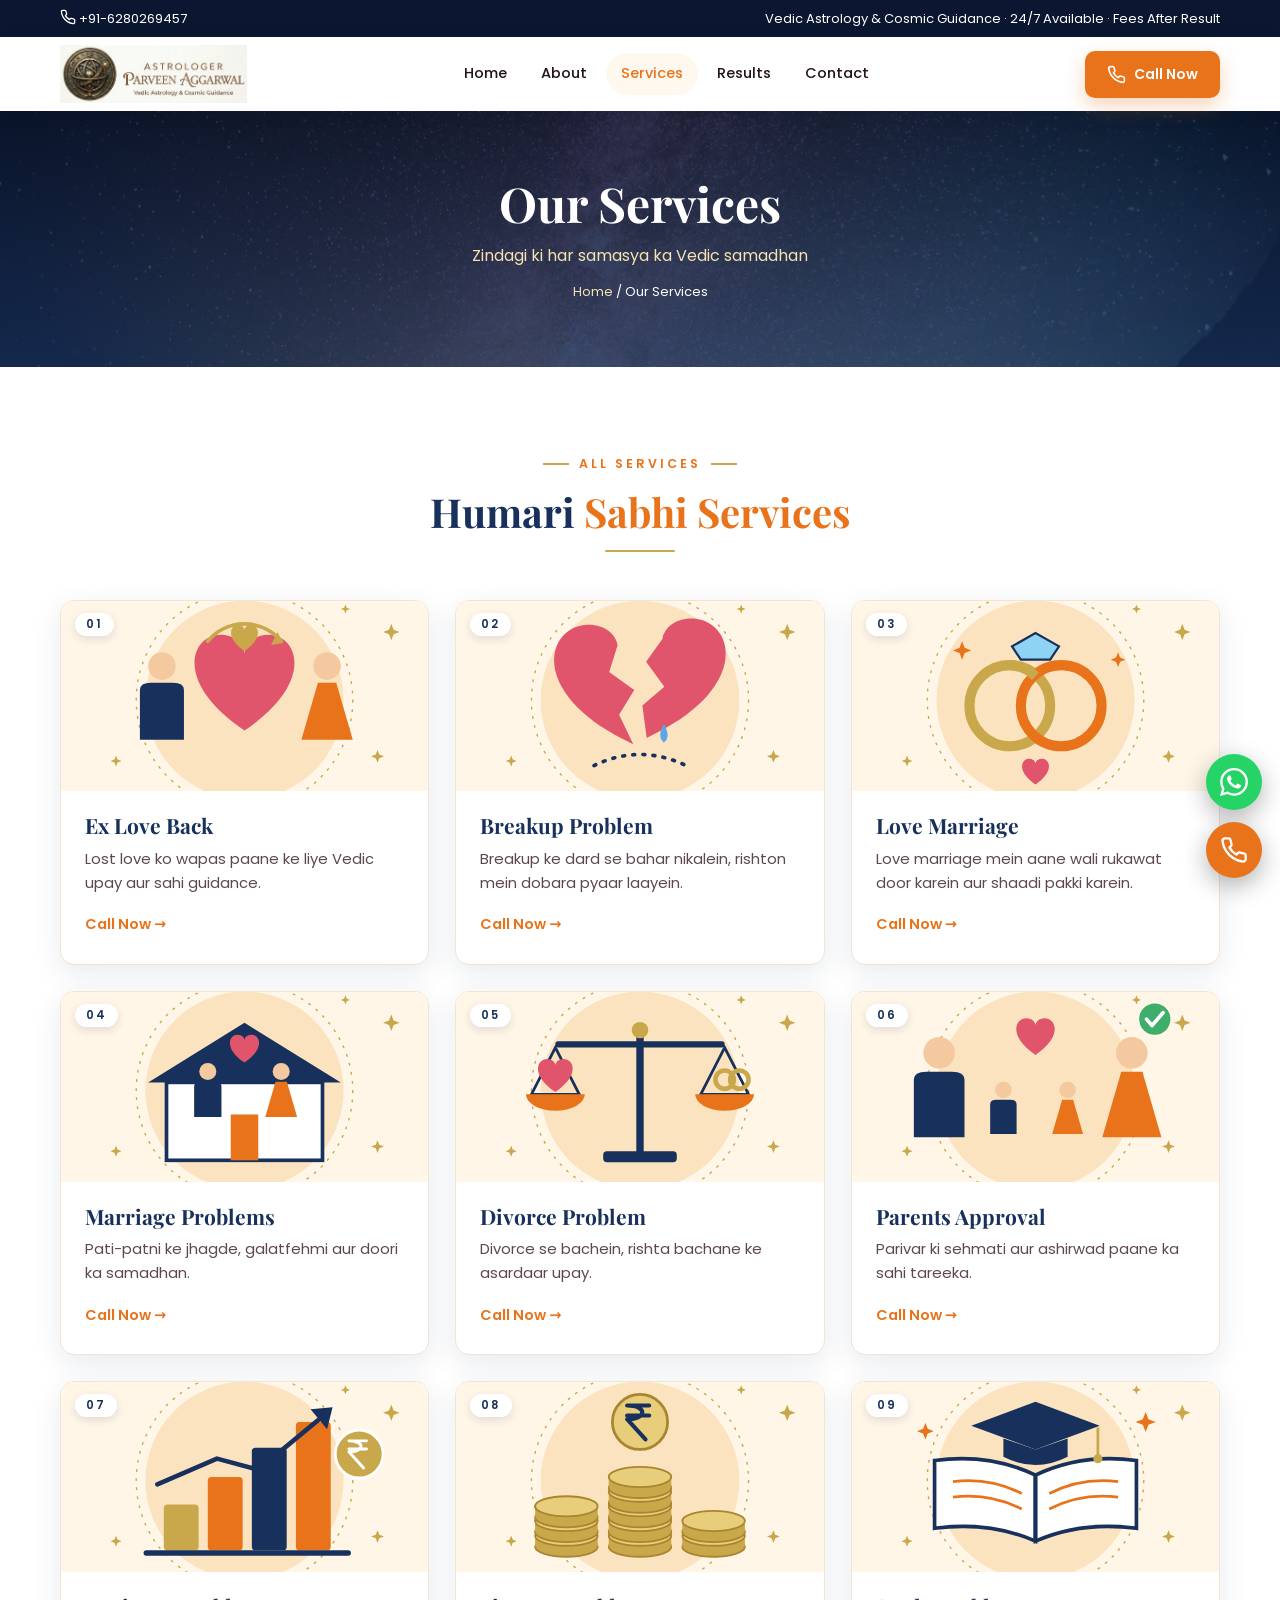
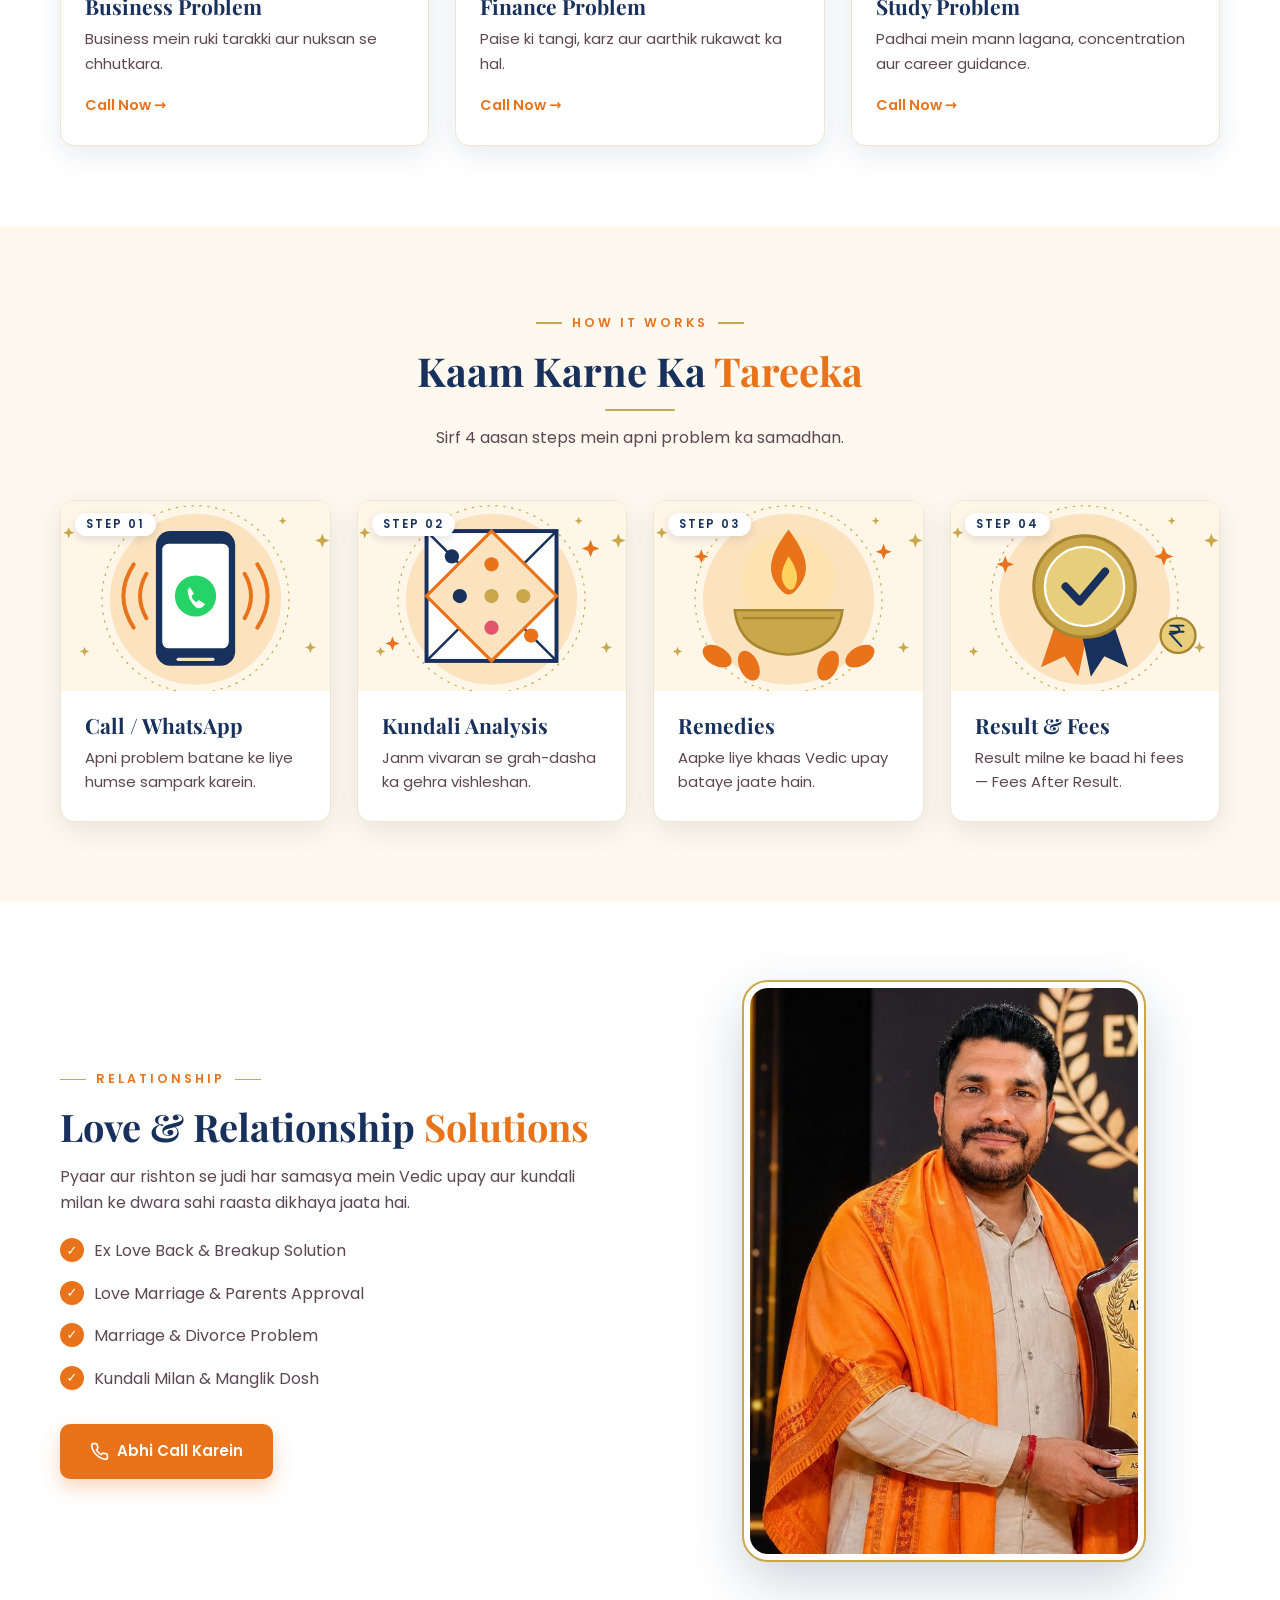
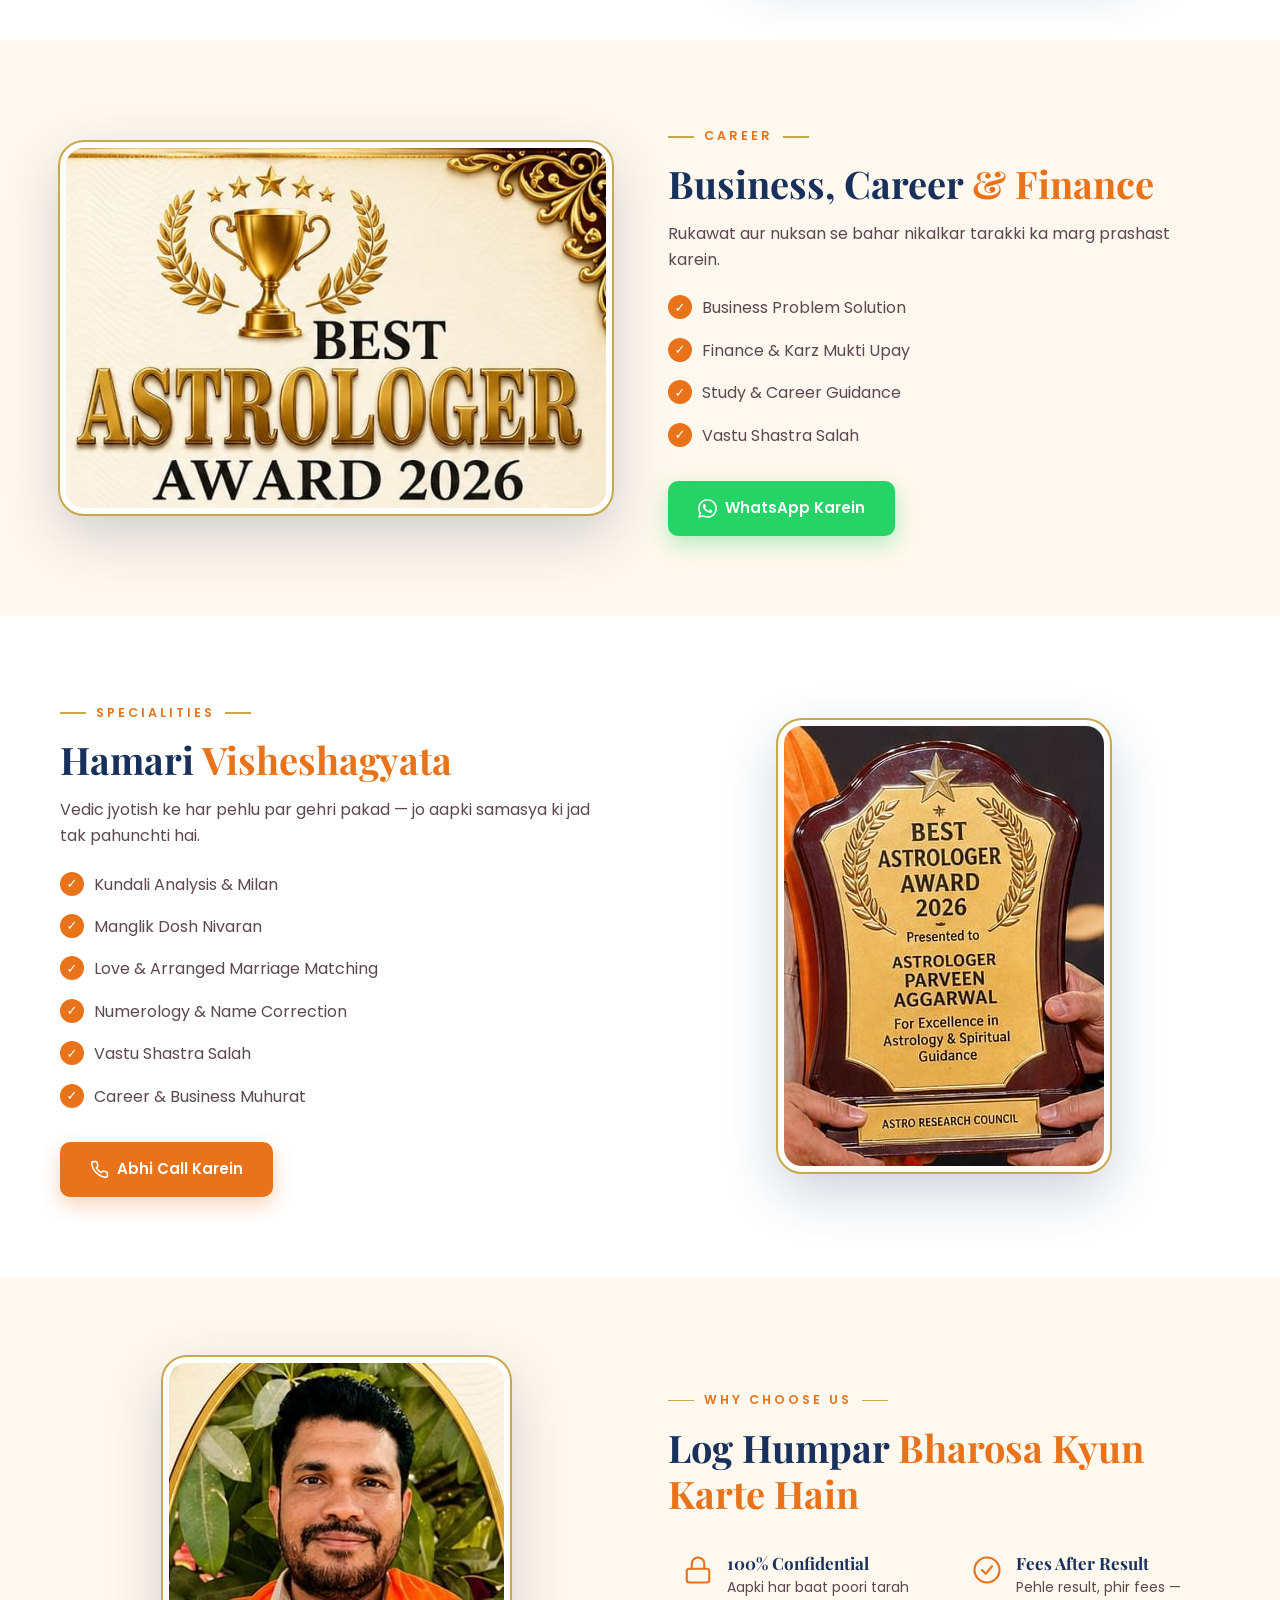
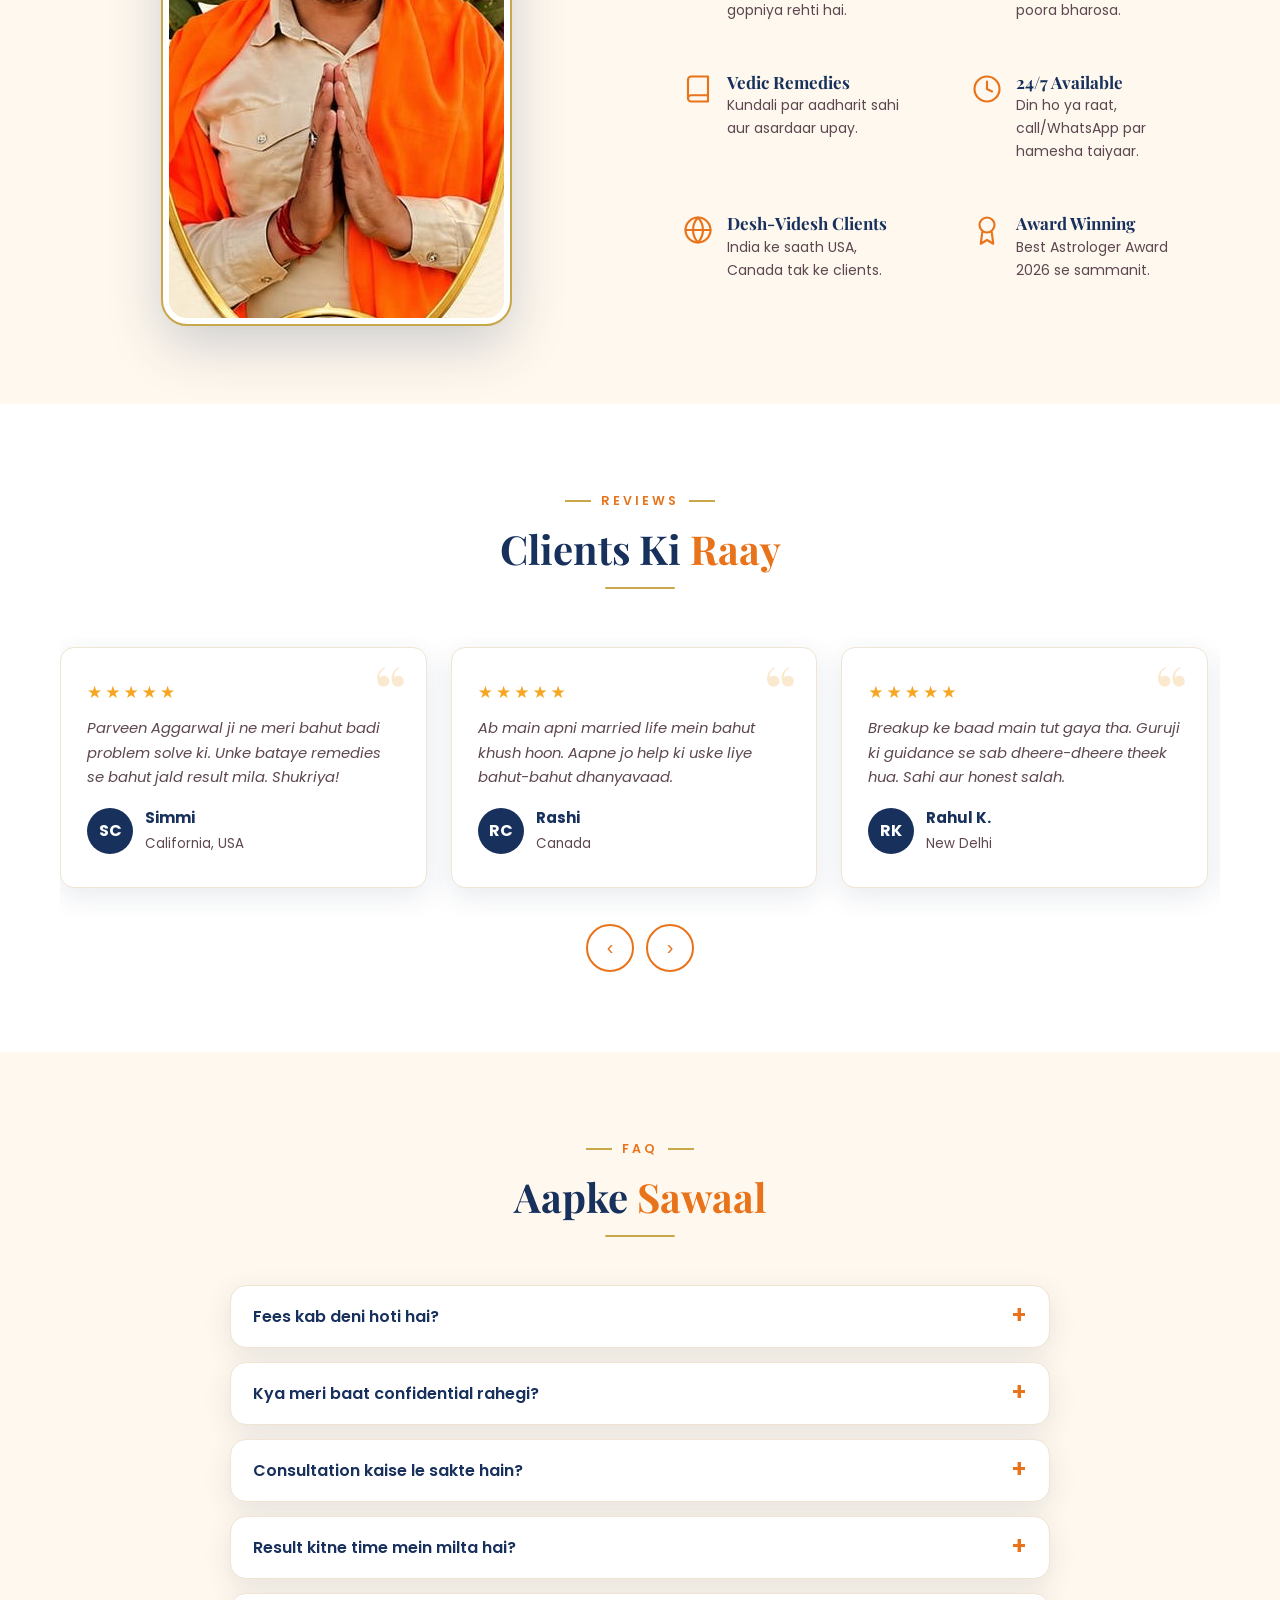
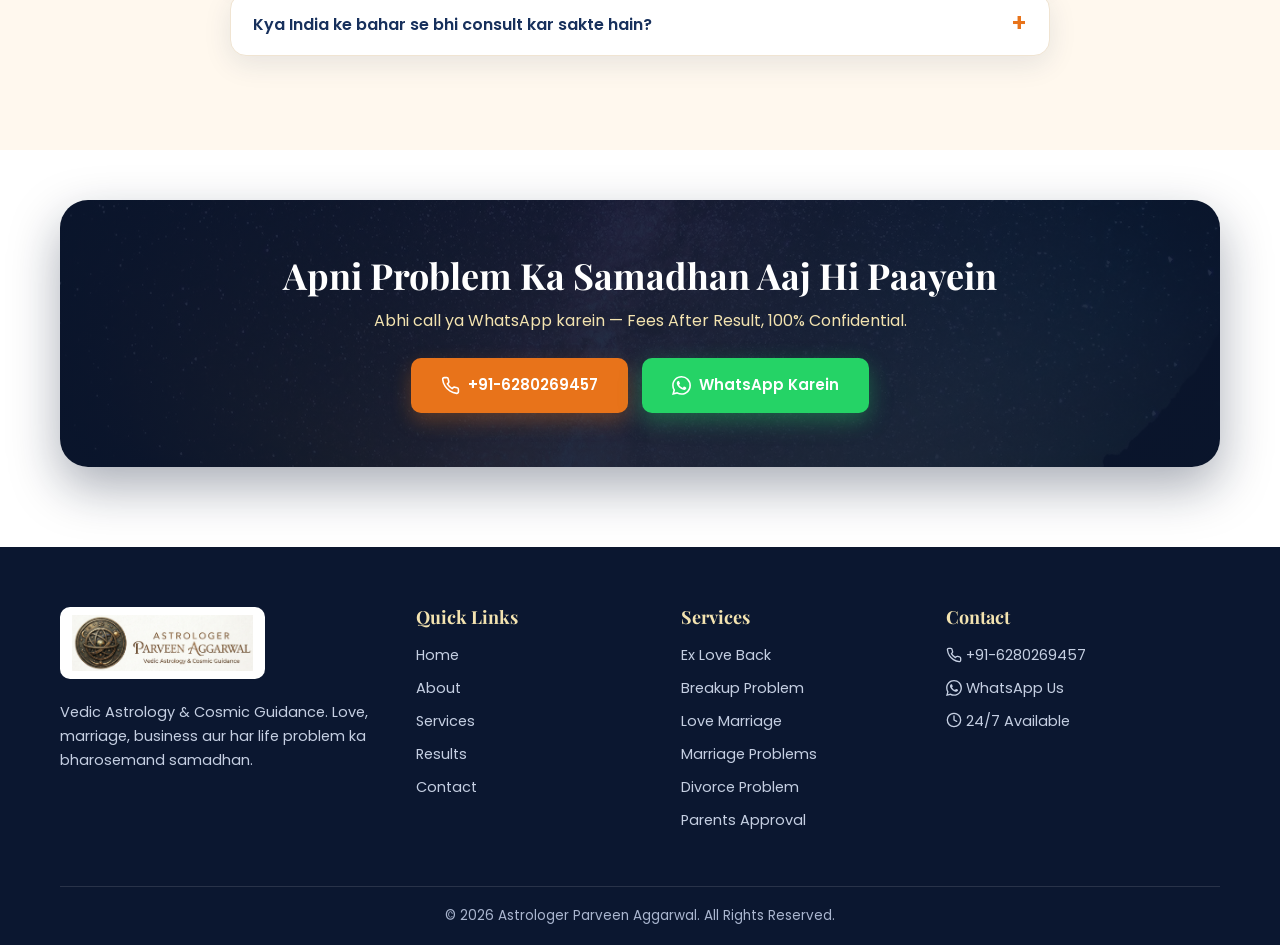
==== services.html @ 349d4ab3 "first commit" ====
<!DOCTYPE html><html lang="hi"><head><meta charset="UTF-8"><meta name="viewport" content="width=device-width,initial-scale=1"><title>Our Services | Astrologer Parveen Aggarwal</title><meta name="description" content="Ex love back, breakup, love marriage, divorce, business aur finance problem ka Vedic samadhan."><meta name="theme-color" content="#ffffff"><link rel="preconnect" href="https://fonts.googleapis.com"><link rel="preconnect" href="https://fonts.gstatic.com" crossorigin><link href="https://fonts.googleapis.com/css2?family=Playfair+Display:wght@600;700&family=Poppins:wght@400;500;600&display=swap" rel="stylesheet"><link rel="stylesheet" href="style.css"></head><body><svg width="0" height="0" style="position:absolute" aria-hidden="true"><defs>
<symbol id="wa" viewBox="0 0 24 24"><path d="M17.47 14.38c-.3-.15-1.76-.87-2.03-.97-.27-.1-.47-.15-.67.15-.2.3-.77.97-.94 1.16-.17.2-.35.22-.64.08-.3-.15-1.26-.46-2.4-1.48-.88-.79-1.48-1.76-1.65-2.06-.17-.3-.02-.46.13-.6.13-.14.3-.35.45-.52.15-.17.2-.3.3-.5.1-.2.05-.37-.02-.52-.08-.15-.67-1.61-.92-2.2-.24-.58-.49-.5-.67-.51h-.57c-.2 0-.52.07-.8.37-.27.3-1.04 1.02-1.04 2.48s1.07 2.88 1.21 3.07c.15.2 2.1 3.2 5.08 4.49.7.3 1.26.49 1.7.63.72.23 1.36.2 1.87.12.57-.09 1.76-.72 2-1.41.25-.7.25-1.29.17-1.41-.07-.13-.27-.2-.57-.35m-5.42 7.4h-.01a9.87 9.87 0 0 1-5.03-1.38l-.36-.21-3.74.98 1-3.65-.24-.37a9.86 9.86 0 0 1-1.51-5.26c0-5.45 4.44-9.88 9.89-9.88 2.64 0 5.12 1.03 6.99 2.9a9.82 9.82 0 0 1 2.89 6.99c0 5.45-4.44 9.88-9.88 9.88m8.41-18.3A11.8 11.8 0 0 0 12.05 0C5.5 0 .16 5.34.16 11.89c0 2.1.55 4.14 1.59 5.95L.06 24l6.3-1.65a11.9 11.9 0 0 0 5.68 1.45h.01c6.55 0 11.89-5.34 11.89-11.89 0-3.18-1.24-6.17-3.48-8.41z"/></symbol>
<symbol id="ph" viewBox="0 0 24 24"><path d="M22 16.92v3a2 2 0 0 1-2.18 2 19.8 19.8 0 0 1-8.63-3.07 19.5 19.5 0 0 1-6-6A19.8 19.8 0 0 1 2.12 4.18 2 2 0 0 1 4.11 2h3a2 2 0 0 1 2 1.72c.13.96.36 1.9.7 2.81a2 2 0 0 1-.45 2.11L8.09 9.91a16 16 0 0 0 6 6l1.27-1.27a2 2 0 0 1 2.11-.45c.91.34 1.85.57 2.81.7A2 2 0 0 1 22 16.92z"/></symbol>
<symbol id="home" viewBox="0 0 24 24"><path d="M3 9l9-7 9 7v11a2 2 0 0 1-2 2H5a2 2 0 0 1-2-2zM9 22V12h6v10"/></symbol>
<symbol id="grid" viewBox="0 0 24 24"><rect x="3" y="3" width="7" height="7" rx="1"/><rect x="14" y="3" width="7" height="7" rx="1"/><rect x="3" y="14" width="7" height="7" rx="1"/><rect x="14" y="14" width="7" height="7" rx="1"/></symbol>
<symbol id="star" viewBox="0 0 24 24"><path d="M12 2l3.1 6.3 6.9 1-5 4.9 1.2 6.8-6.2-3.3-6.2 3.3L8 14.2 3 9.3l6.9-1z"/></symbol>
<symbol id="msg" viewBox="0 0 24 24"><path d="M21 15a2 2 0 0 1-2 2H7l-4 4V5a2 2 0 0 1 2-2h14a2 2 0 0 1 2 2z"/></symbol>
<symbol id="user" viewBox="0 0 24 24"><path d="M20 21v-2a4 4 0 0 0-4-4H8a4 4 0 0 0-4 4v2"/><circle cx="12" cy="7" r="4"/></symbol>
<symbol id="lock" viewBox="0 0 24 24"><rect x="3" y="11" width="18" height="11" rx="2"/><path d="M7 11V7a5 5 0 0 1 10 0v4"/></symbol>
<symbol id="chk" viewBox="0 0 24 24"><circle cx="12" cy="12" r="10"/><path d="M8 12l3 3 5-6"/></symbol>
<symbol id="clk" viewBox="0 0 24 24"><circle cx="12" cy="12" r="10"/><path d="M12 6v6l4 2"/></symbol>
<symbol id="glb" viewBox="0 0 24 24"><circle cx="12" cy="12" r="10"/><path d="M2 12h20M12 2a15 15 0 0 1 4 10 15 15 0 0 1-4 10 15 15 0 0 1-4-10 15 15 0 0 1 4-10z"/></symbol>
<symbol id="awd" viewBox="0 0 24 24"><circle cx="12" cy="8" r="6"/><path d="M8.2 13.9L7 23l5-3 5 3-1.2-9.1"/></symbol>
<symbol id="scr" viewBox="0 0 24 24"><path d="M4 19.5A2.5 2.5 0 0 1 6.5 17H20V2H6.5A2.5 2.5 0 0 0 4 4.5zM4 19.5A2.5 2.5 0 0 0 6.5 22H20v-5"/></symbol>
<symbol id="tgt" viewBox="0 0 24 24"><circle cx="12" cy="12" r="10"/><circle cx="12" cy="12" r="6"/><circle cx="12" cy="12" r="2"/></symbol>
<symbol id="eye" viewBox="0 0 24 24"><path d="M1 12s4-8 11-8 11 8 11 8-4 8-11 8S1 12 1 12z"/><circle cx="12" cy="12" r="3"/></symbol>
<symbol id="hnd" viewBox="0 0 24 24"><path d="M12 21s-8-5.2-8-11a4.5 4.5 0 0 1 8-2.8A4.5 4.5 0 0 1 20 10c0 5.8-8 11-8 11z"/></symbol>
</defs></svg>
<div class="topbar"><div class="wrap"><a href="tel:+916280269457"><svg class="i"><use href="#ph"/></svg> +91-6280269457</a><span class="hide-m">Vedic Astrology &amp; Cosmic Guidance · 24/7 Available · Fees After Result</span></div></div>
<header><div class="hd"><a class="logo" href="index.html"><img src="assets/logo.png" alt="Astrologer Parveen Aggarwal logo"></a><nav><a href="index.html" class="">Home</a><a href="about.html" class="">About</a><a href="services.html" class="on">Services</a><a href="results.html" class="">Results</a><a href="contact.html" class="">Contact</a></nav><div class="hd-cta"><a class="btn btn-p" href="tel:+916280269457"><svg class="i"><use href="#ph"/></svg> Call Now</a><button class="burger" aria-label="Menu"><span></span><span></span><span></span></button></div></div></header><section class="banner"><div class="wrap"><h1>Our Services</h1><p>Zindagi ki har samasya ka Vedic samadhan</p><div class="crumb"><a href="index.html">Home</a> / Our Services</div></div></section><section class=" "><div class="wrap"><div class="sec-head rv"><span class="tag">All Services</span><h2>Humari <em>Sabhi Services</em></h2><div class="divider"></div></div><div class="grid g3"><div class="card sv rv d1"><div class="simgw"><img class="simg" src="assets/svc-1.svg" alt="Ex Love Back" loading="lazy"><span class="sn">01</span></div><div class="bd"><h3>Ex Love Back</h3><p>Lost love ko wapas paane ke liye Vedic upay aur sahi guidance.</p><a class="link" href="tel:+916280269457">Call Now →</a></div></div><div class="card sv rv d2"><div class="simgw"><img class="simg" src="assets/svc-2.svg" alt="Breakup Problem" loading="lazy"><span class="sn">02</span></div><div class="bd"><h3>Breakup Problem</h3><p>Breakup ke dard se bahar nikalein, rishton mein dobara pyaar laayein.</p><a class="link" href="tel:+916280269457">Call Now →</a></div></div><div class="card sv rv d3"><div class="simgw"><img class="simg" src="assets/svc-3.svg" alt="Love Marriage" loading="lazy"><span class="sn">03</span></div><div class="bd"><h3>Love Marriage</h3><p>Love marriage mein aane wali rukawat door karein aur shaadi pakki karein.</p><a class="link" href="tel:+916280269457">Call Now →</a></div></div><div class="card sv rv d1"><div class="simgw"><img class="simg" src="assets/svc-4.svg" alt="Marriage Problems" loading="lazy"><span class="sn">04</span></div><div class="bd"><h3>Marriage Problems</h3><p>Pati-patni ke jhagde, galatfehmi aur doori ka samadhan.</p><a class="link" href="tel:+916280269457">Call Now →</a></div></div><div class="card sv rv d2"><div class="simgw"><img class="simg" src="assets/svc-5.svg" alt="Divorce Problem" loading="lazy"><span class="sn">05</span></div><div class="bd"><h3>Divorce Problem</h3><p>Divorce se bachein, rishta bachane ke asardaar upay.</p><a class="link" href="tel:+916280269457">Call Now →</a></div></div><div class="card sv rv d3"><div class="simgw"><img class="simg" src="assets/svc-6.svg" alt="Parents Approval" loading="lazy"><span class="sn">06</span></div><div class="bd"><h3>Parents Approval</h3><p>Parivar ki sehmati aur ashirwad paane ka sahi tareeka.</p><a class="link" href="tel:+916280269457">Call Now →</a></div></div><div class="card sv rv d1"><div class="simgw"><img class="simg" src="assets/svc-7.svg" alt="Business Problem" loading="lazy"><span class="sn">07</span></div><div class="bd"><h3>Business Problem</h3><p>Business mein ruki tarakki aur nuksan se chhutkara.</p><a class="link" href="tel:+916280269457">Call Now →</a></div></div><div class="card sv rv d2"><div class="simgw"><img class="simg" src="assets/svc-8.svg" alt="Finance Problem" loading="lazy"><span class="sn">08</span></div><div class="bd"><h3>Finance Problem</h3><p>Paise ki tangi, karz aur aarthik rukawat ka hal.</p><a class="link" href="tel:+916280269457">Call Now →</a></div></div><div class="card sv rv d3"><div class="simgw"><img class="simg" src="assets/svc-9.svg" alt="Study Problem" loading="lazy"><span class="sn">09</span></div><div class="bd"><h3>Study Problem</h3><p>Padhai mein mann lagana, concentration aur career guidance.</p><a class="link" href="tel:+916280269457">Call Now →</a></div></div></div></div></section><section class="alt "><div class="wrap"><div class="sec-head rv"><span class="tag">How It Works</span><h2>Kaam Karne Ka <em>Tareeka</em></h2><div class="divider"></div><p style=margin-top:14px>Sirf 4 aasan steps mein apni problem ka samadhan.</p></div><div class="grid g4"><div class="card sv rv d1"><div class="simgw"><img class="simg" src="assets/step-1.svg" alt="Call / WhatsApp" loading="lazy"><span class="sn">STEP 01</span></div><div class="bd"><h3>Call / WhatsApp</h3><p style="margin:0">Apni problem batane ke liye humse sampark karein.</p></div></div><div class="card sv rv d2"><div class="simgw"><img class="simg" src="assets/step-2.svg" alt="Kundali Analysis" loading="lazy"><span class="sn">STEP 02</span></div><div class="bd"><h3>Kundali Analysis</h3><p style="margin:0">Janm vivaran se grah-dasha ka gehra vishleshan.</p></div></div><div class="card sv rv d3"><div class="simgw"><img class="simg" src="assets/step-3.svg" alt="Remedies" loading="lazy"><span class="sn">STEP 03</span></div><div class="bd"><h3>Remedies</h3><p style="margin:0">Aapke liye khaas Vedic upay bataye jaate hain.</p></div></div><div class="card sv rv d1"><div class="simgw"><img class="simg" src="assets/step-4.svg" alt="Result & Fees" loading="lazy"><span class="sn">STEP 04</span></div><div class="bd"><h3>Result & Fees</h3><p style="margin:0">Result milne ke baad hi fees — Fees After Result.</p></div></div></div></div></section><section class=" "><div class="wrap"><div class="split"><div class="rv"><span class="tag">Relationship</span><h2>Love & Relationship <em>Solutions</em></h2><p>Pyaar aur rishton se judi har samasya mein Vedic upay aur kundali milan ke dwara sahi raasta dikhaya jaata hai.</p><ul class="list"><li>Ex Love Back & Breakup Solution</li><li>Love Marriage & Parents Approval</li><li>Marriage & Divorce Problem</li><li>Kundali Milan & Manglik Dosh</li></ul><a class="btn btn-p" href="tel:+916280269457"><svg class="i"><use href="#ph"/></svg> Abhi Call Karein</a></div><div class="frame rv" style="max-width:400px;margin:auto"><img src="assets/parveen-award.jpg" alt="Parveen Aggarwal" loading="lazy"></div></div></div></section><section class="alt "><div class="wrap"><div class="split"><div class="frame rv" ><img src="assets/cert-title.jpg" alt="Best Astrologer Award" loading="lazy"></div><div class="rv d2"><span class="tag">Career</span><h2>Business, Career <em>& Finance</em></h2><p>Rukawat aur nuksan se bahar nikalkar tarakki ka marg prashast karein.</p><ul class="list"><li>Business Problem Solution</li><li>Finance & Karz Mukti Upay</li><li>Study & Career Guidance</li><li>Vastu Shastra Salah</li></ul><a class="btn btn-w" href="https://wa.me/916280269457?text=Namaste%20Parveen%20Ji%2C%20mujhe%20consultation%20chahiye" target="_blank" rel="noopener"><svg class="i wa"><use href="#wa"/></svg> WhatsApp Karein</a></div></div></div></section><section class=" "><div class="wrap"><div class="split"><div class="rv"><span class="tag">Specialities</span><h2>Hamari <em>Visheshagyata</em></h2><p>Vedic jyotish ke har pehlu par gehri pakad — jo aapki samasya ki jad tak pahunchti hai.</p><ul class="list"><li>Kundali Analysis & Milan</li><li>Manglik Dosh Nivaran</li><li>Love & Arranged Marriage Matching</li><li>Numerology & Name Correction</li><li>Vastu Shastra Salah</li><li>Career & Business Muhurat</li></ul><a class="btn btn-p" href="tel:+916280269457"><svg class="i"><use href="#ph"/></svg> Abhi Call Karein</a></div><div class="frame rv" style="max-width:380px;margin:auto"><img src="assets/plaque.jpg" alt="Award plaque" loading="lazy"></div></div></div></section><section class="alt "><div class="wrap"><div class="split"><div class="rv d2" style="order:2"><span class="tag">Why Choose Us</span><h2>Log Humpar <em>Bharosa Kyun Karte Hain</em></h2><div class="wgrid"><div class="wi"><svg class="li"><use href="#lock"/></svg><div><h3>100% Confidential</h3><p>Aapki har baat poori tarah gopniya rehti hai.</p></div></div><div class="wi"><svg class="li"><use href="#chk"/></svg><div><h3>Fees After Result</h3><p>Pehle result, phir fees — poora bharosa.</p></div></div><div class="wi"><svg class="li"><use href="#scr"/></svg><div><h3>Vedic Remedies</h3><p>Kundali par aadharit sahi aur asardaar upay.</p></div></div><div class="wi"><svg class="li"><use href="#clk"/></svg><div><h3>24/7 Available</h3><p>Din ho ya raat, call/WhatsApp par hamesha taiyaar.</p></div></div><div class="wi"><svg class="li"><use href="#glb"/></svg><div><h3>Desh-Videsh Clients</h3><p>India ke saath USA, Canada tak ke clients.</p></div></div><div class="wi"><svg class="li"><use href="#awd"/></svg><div><h3>Award Winning</h3><p>Best Astrologer Award 2026 se sammanit.</p></div></div></div></div><div class="frame rv" style="order:1;max-width:440px;margin:auto"><img src="assets/pandit.jpg" alt="Astrologer Parveen Aggarwal" loading="lazy"></div></div></div></section><section class=" "><div class="wrap"><div class="sec-head rv"><span class="tag">Reviews</span><h2>Clients Ki <em>Raay</em></h2><div class="divider"></div></div><div class="rev-wrap"><div class="card rev"><span class="qm">“</span><div class="stars">★★★★★</div><p>Parveen Aggarwal ji ne meri bahut badi problem solve ki. Unke bataye remedies se bahut jald result mila. Shukriya!</p><div class="who"><div class="av">SC</div><div><b>Simmi</b><small>California, USA</small></div></div></div><div class="card rev"><span class="qm">“</span><div class="stars">★★★★★</div><p>Ab main apni married life mein bahut khush hoon. Aapne jo help ki uske liye bahut-bahut dhanyavaad.</p><div class="who"><div class="av">RC</div><div><b>Rashi</b><small>Canada</small></div></div></div><div class="card rev"><span class="qm">“</span><div class="stars">★★★★★</div><p>Breakup ke baad main tut gaya tha. Guruji ki guidance se sab dheere-dheere theek hua. Sahi aur honest salah.</p><div class="who"><div class="av">RK</div><div><b>Rahul K.</b><small>New Delhi</small></div></div></div><div class="card rev"><span class="qm">“</span><div class="stars">★★★★★</div><p>Business mein lagataar nuksan tha. Remedies follow karne ke baad kaafi farak dekha. Highly recommended.</p><div class="who"><div class="av">PS</div><div><b>Priya S.</b><small>Chandigarh</small></div></div></div><div class="card rev"><span class="qm">“</span><div class="stars">★★★★★</div><p>Love marriage ke liye parents maan nahi rahe the. Ab ghar mein sab raazi hain. Bahut shukriya.</p><div class="who"><div class="av">VJ</div><div><b>Vikram J.</b><small>Ludhiana</small></div></div></div><div class="card rev"><span class="qm">“</span><div class="stars">★★★★★</div><p>Ghar mein kalesh se rishta toot-ne wala tha. Ab shanti hai. Poori baat confidential rahi.</p><div class="who"><div class="av">AM</div><div><b>Anjali M.</b><small>Mumbai</small></div></div></div></div><div class="rev-nav"><button data-rev="-1" aria-label="Prev">‹</button><button data-rev="1" aria-label="Next">›</button></div></div></section><section class="alt "><div class="wrap"><div class="sec-head rv"><span class="tag">FAQ</span><h2>Aapke <em>Sawaal</em></h2><div class="divider"></div></div><div class="faq"><div class="fq rv"><button>Fees kab deni hoti hai?</button><div>Aapki problem solve hone ke baad hi fees li jaati hai — "Fees After Result".</div></div><div class="fq rv"><button>Kya meri baat confidential rahegi?</button><div>Ji haan, aapki har baat 100% gopniya rakhi jaati hai.</div></div><div class="fq rv"><button>Consultation kaise le sakte hain?</button><div>Aap seedha call ya WhatsApp kar sakte hain: +91-6280269457. Hum 24/7 available hain.</div></div><div class="fq rv"><button>Result kitne time mein milta hai?</button><div>Har case alag hota hai. Kundali dekhne ke baad hi sahi time bataya jaata hai.</div></div><div class="fq rv"><button>Kya India ke bahar se bhi consult kar sakte hain?</button><div>Bilkul. Call/WhatsApp se USA, Canada aur anya deshon ke log bhi consult karte hain.</div></div></div></div></section><section class="cta-sec"><div class="wrap"><div class="cta rv"><h2>Apni Problem Ka Samadhan Aaj Hi Paayein</h2><p>Abhi call ya WhatsApp karein — Fees After Result, 100% Confidential.</p><div class="hero-btns"><a class="btn btn-p" href="tel:+916280269457"><svg class="i"><use href="#ph"/></svg> +91-6280269457</a><a class="btn btn-w" href="https://wa.me/916280269457?text=Namaste%20Parveen%20Ji%2C%20mujhe%20consultation%20chahiye" target="_blank" rel="noopener"><svg class="i wa"><use href="#wa"/></svg> WhatsApp Karein</a></div></div></div></section>
<footer><div class="wrap"><div class="fg"><div><div class="flogo"><img src="assets/logo.png" alt="Logo"></div><p>Vedic Astrology &amp; Cosmic Guidance. Love, marriage, business aur har life problem ka bharosemand samadhan.</p></div>
<div><h4>Quick Links</h4><ul><li><a href="index.html">Home</a></li><li><a href="about.html">About</a></li><li><a href="services.html">Services</a></li><li><a href="results.html">Results</a></li><li><a href="contact.html">Contact</a></li></ul></div>
<div><h4>Services</h4><ul><li><a href="services.html">Ex Love Back</a></li><li><a href="services.html">Breakup Problem</a></li><li><a href="services.html">Love Marriage</a></li><li><a href="services.html">Marriage Problems</a></li><li><a href="services.html">Divorce Problem</a></li><li><a href="services.html">Parents Approval</a></li></ul></div>
<div><h4>Contact</h4><ul><li><svg class="i"><use href="#ph"/></svg> <a href="tel:+916280269457">+91-6280269457</a></li><li><svg class="i wa"><use href="#wa"/></svg> <a href="https://wa.me/916280269457?text=Namaste%20Parveen%20Ji%2C%20mujhe%20consultation%20chahiye" target="_blank" rel="noopener">WhatsApp Us</a></li><li><svg class="i"><use href="#clk"/></svg> 24/7 Available</li></ul></div></div>
<div class="copy">© 2026 Astrologer Parveen Aggarwal. All Rights Reserved.</div></div></footer>
<div class="fl"><a class="w" href="https://wa.me/916280269457?text=Namaste%20Parveen%20Ji%2C%20mujhe%20consultation%20chahiye" target="_blank" rel="noopener" aria-label="WhatsApp"><svg viewBox="0 0 24 24"><use href="#wa"/></svg></a><a class="c" href="tel:+916280269457" aria-label="Call"><svg viewBox="0 0 24 24"><use href="#ph"/></svg></a></div>
<div class="bnav" role="navigation" aria-label="Bottom navigation"><a href="index.html" class=""><i><svg class="i"><use href="#home"/></svg></i>Home</a><a href="about.html" class=""><i><svg class="i"><use href="#user"/></svg></i>About</a><a href="services.html" class="on"><i><svg class="i"><use href="#grid"/></svg></i>Services</a><a href="results.html" class=""><i><svg class="i"><use href="#star"/></svg></i>Results</a><a href="contact.html" class=""><i><svg class="i"><use href="#msg"/></svg></i>Contact</a></div>
<script src="main.js"></script></body></html>
---- style.css ----
:root{--saf:#E8731A;--saf2:#FF9A3C;--mar:#17305C;--mar2:#0B1730;--gold:#C9A84C;--goldl:#F3E3B0;--cream:#FFF8EE;--white:#fff;--ink:#22141a;--mid:#5d4750;--line:#f0e4d2;--sh:0 8px 28px rgba(23,48,92,.10);--shh:0 18px 46px rgba(232,115,26,.25)}
*{box-sizing:border-box;margin:0;padding:0}html{scroll-behavior:smooth}
body{font-family:'Poppins',system-ui,sans-serif;background:#fff;color:var(--ink);line-height:1.65;overflow-x:hidden;-webkit-text-size-adjust:100%}
img,video{max-width:100%;display:block}a{text-decoration:none;color:inherit}
h1,h2,h3,h4{font-family:'Playfair Display',Georgia,serif;line-height:1.2;color:var(--mar)}
.wrap{max-width:1200px;margin:0 auto;padding:0 20px}
section{padding:80px 0;position:relative}.alt{background:var(--cream)}
.sec-head{text-align:center;max-width:720px;margin:0 auto 48px}
.tag{display:inline-block;background:var(--goldl);color:var(--mar);font-size:12px;font-weight:600;letter-spacing:2px;text-transform:uppercase;padding:6px 16px;border-radius:50px;margin-bottom:14px}
.sec-head h2{font-size:clamp(26px,4vw,40px);margin-bottom:12px}
.sec-head h2 em{color:var(--saf);font-style:normal}.sec-head p{color:var(--mid)}
.divider{width:70px;height:3px;background:linear-gradient(90deg,var(--saf),var(--gold));margin:14px auto 0;border-radius:3px}
/* buttons */
.btn{display:inline-flex;align-items:center;gap:8px;padding:13px 28px;border-radius:50px;font-weight:600;font-size:15px;border:2px solid transparent;cursor:pointer;transition:.3s;font-family:inherit}
.btn-p{background:linear-gradient(135deg,var(--saf),var(--saf2));color:#fff;box-shadow:0 8px 22px rgba(232,115,26,.35)}
.btn-p:hover{transform:translateY(-3px);box-shadow:var(--shh)}
.btn-o{border-color:var(--mar);color:var(--mar);background:#fff}.btn-o:hover{background:var(--mar);color:#fff;transform:translateY(-3px)}
.btn-w{background:#25D366;color:#fff;box-shadow:0 8px 22px rgba(37,211,102,.35)}.btn-w:hover{transform:translateY(-3px);box-shadow:0 16px 36px rgba(37,211,102,.4)}
/* topbar+header */
.topbar{background:var(--mar2);color:#fff;font-size:13px;padding:8px 0}
.topbar .wrap{display:flex;justify-content:space-between;gap:10px;flex-wrap:wrap}.topbar a:hover{color:var(--goldl)}
header{position:sticky;top:0;z-index:500;background:rgba(255,255,255,.97);backdrop-filter:blur(8px);box-shadow:0 2px 18px rgba(0,0,0,.07)}
.hd{display:flex;align-items:center;justify-content:space-between;gap:14px;padding:8px 20px;max-width:1200px;margin:0 auto}
.logo img{height:58px;width:auto;mix-blend-mode:multiply}
nav{display:flex;align-items:center;gap:4px}
nav a{padding:9px 15px;border-radius:50px;font-size:14.5px;font-weight:500;color:var(--ink);transition:.25s}
nav a:hover,nav a.on{background:var(--cream);color:var(--saf)}
.hd-cta{display:flex;gap:10px;align-items:center}.hd-cta .btn{padding:10px 20px;font-size:14px}
.burger{display:none;width:44px;height:44px;border:0;background:var(--cream);border-radius:12px;cursor:pointer;flex-direction:column;justify-content:center;align-items:center;gap:5px}
.burger span{width:22px;height:2.5px;background:var(--mar);border-radius:2px;transition:.3s}
.burger.open span:nth-child(1){transform:translateY(7.5px) rotate(45deg)}.burger.open span:nth-child(2){opacity:0}.burger.open span:nth-child(3){transform:translateY(-7.5px) rotate(-45deg)}
/* hero */
.hero{padding:60px 0 70px;background:radial-gradient(circle at 85% 20%,#ffe9cf 0,transparent 45%),radial-gradient(circle at 5% 90%,#fff1d6 0,transparent 40%),#fff;overflow:hidden}
.hero .wrap{display:grid;grid-template-columns:1.1fr .9fr;gap:40px;align-items:center}
.badge{display:inline-flex;align-items:center;gap:8px;background:#fff;border:1px solid var(--gold);color:var(--mar);padding:7px 16px;border-radius:50px;font-size:13px;font-weight:600;box-shadow:var(--sh);margin-bottom:18px}
.hero h1{font-size:clamp(32px,5.2vw,56px);margin-bottom:16px}.hero h1 em{color:var(--saf);font-style:normal}
.hero p{color:var(--mid);font-size:17px;max-width:540px;margin-bottom:26px}
.hero-btns{display:flex;gap:14px;flex-wrap:wrap;margin-bottom:28px}
.ticks{display:flex;gap:18px;flex-wrap:wrap;font-size:14px;color:var(--mid)}.ticks b{color:var(--saf)}
.hero-img{position:relative;display:flex;justify-content:center}
.arch{width:min(360px,80%);aspect-ratio:3/4;border-radius:200px 200px 24px 24px;overflow:hidden;border:6px solid #fff;box-shadow:0 0 0 3px var(--gold),0 24px 60px rgba(23,48,92,.25);position:relative;z-index:2}
.arch img{width:100%;height:100%;object-fit:cover;object-position:top}
.hero-img::before{content:'';position:absolute;width:420px;height:420px;max-width:100%;border-radius:50%;background:conic-gradient(from 0deg,#ffd9a8,#fff,#ffe3b8,#fff,#ffd9a8);animation:spin 18s linear infinite;top:50%;left:50%;margin:-210px 0 0 -210px}
@keyframes spin{to{transform:rotate(360deg)}}
.float-card{position:absolute;z-index:3;background:#fff;border-radius:16px;padding:10px 16px;box-shadow:var(--sh);font-size:13px;font-weight:600;color:var(--mar);animation:bob 4s ease-in-out infinite}
.float-card.a{left:0;bottom:60px}.float-card.b{right:0;top:50px;animation-delay:1.5s}
@keyframes bob{50%{transform:translateY(-10px)}}
/* stats */
.stats{padding:0;margin-top:-34px;z-index:5}
.stats .grid{display:grid;grid-template-columns:repeat(4,1fr);gap:18px;background:#fff;padding:26px;border-radius:24px;box-shadow:0 16px 50px rgba(23,48,92,.14);border:1px solid var(--line)}
.stat{text-align:center;padding:6px;border-radius:16px;transition:.3s}.stat:hover{transform:translateY(-5px);background:var(--cream)}
.stat b{display:block;font:700 34px 'Playfair Display',serif;color:var(--saf)}.stat span{font-size:13.5px;color:var(--mid)}
/* cards */
.grid{display:grid;gap:26px}.g3{grid-template-columns:repeat(3,1fr)}.g2{grid-template-columns:repeat(2,1fr)}.g4{grid-template-columns:repeat(4,1fr)}
.card{background:#fff;border:1px solid var(--line);border-radius:20px;padding:30px 26px;box-shadow:var(--sh);transition:transform .35s,box-shadow .35s,border-color .35s;position:relative;overflow:hidden}
.card::before{content:'';position:absolute;left:0;top:0;height:4px;width:0;background:linear-gradient(90deg,var(--saf),var(--gold));transition:width .4s}
.card:hover{transform:translateY(-10px);box-shadow:var(--shh);border-color:var(--saf2)}.card:hover::before{width:100%}
.ic{width:64px;height:64px;border-radius:18px;background:linear-gradient(135deg,#fff1de,#ffe0b8);display:flex;align-items:center;justify-content:center;font-size:30px;margin-bottom:18px;transition:.4s}
.card:hover .ic{transform:rotate(-8deg) scale(1.12);background:linear-gradient(135deg,var(--saf),var(--saf2))}
.card h3{font-size:21px;margin-bottom:8px}.card p{color:var(--mid);font-size:14.8px;margin-bottom:16px}
.link{color:var(--saf);font-weight:600;font-size:14.5px;display:inline-flex;gap:6px;transition:.3s}.card:hover .link{gap:12px}
.num{position:absolute;right:18px;top:8px;font:700 54px 'Playfair Display',serif;color:#f7ead7}
/* split */
.split{display:grid;grid-template-columns:1fr 1fr;gap:56px;align-items:center}
.split h2{font-size:clamp(26px,4vw,38px);margin-bottom:14px}.split h2 em{color:var(--saf);font-style:normal}
.split p{color:var(--mid);margin-bottom:14px}
.frame{border-radius:24px;overflow:hidden;box-shadow:0 20px 55px rgba(23,48,92,.22);border:6px solid #fff;outline:2px solid var(--gold);transition:.5s}.frame:hover{transform:scale(1.03) rotate(-1deg)}
.frame img{width:100%}
.chips{display:flex;flex-wrap:wrap;gap:10px;margin:18px 0 24px}
.chip{background:#fff;border:1px solid var(--line);border-radius:50px;padding:8px 16px;font-size:13.5px;box-shadow:0 4px 12px rgba(0,0,0,.05);transition:.3s}.chip:hover{background:var(--saf);color:#fff;transform:translateY(-3px)}
.list{list-style:none;margin:14px 0 24px}.list li{padding:8px 0 8px 34px;position:relative;color:var(--mid)}
.list li::before{content:'✓';position:absolute;left:0;top:8px;width:24px;height:24px;border-radius:50%;background:var(--saf);color:#fff;font-size:13px;display:flex;align-items:center;justify-content:center}
/* steps */
.step{text-align:center}.step .n{width:62px;height:62px;border-radius:50%;background:linear-gradient(135deg,var(--saf),var(--gold));color:#fff;font:700 24px 'Playfair Display',serif;display:flex;align-items:center;justify-content:center;margin:0 auto 16px;box-shadow:0 8px 20px rgba(232,115,26,.35);transition:.4s}.step:hover .n{transform:rotateY(180deg) scale(1.1)}
/* videos */
.vid{padding:0;overflow:hidden}.vid video{width:100%;aspect-ratio:9/14;object-fit:cover;background:#000;cursor:pointer}
.vid .cap{padding:18px 22px}.vid h3{font-size:18px;margin-bottom:4px}.vid p{margin:0;font-size:14px}
/* reviews */
.rev-wrap{display:flex;gap:24px;overflow-x:auto;scroll-snap-type:x mandatory;padding:10px 6px 30px;scrollbar-width:none}.rev-wrap::-webkit-scrollbar{display:none}
.rev{flex:0 0 calc((100% - 48px)/3);scroll-snap-align:start}
.stars{color:#f5a623;letter-spacing:3px;margin-bottom:10px;font-size:17px}.rev p{font-style:italic}
.who{display:flex;gap:12px;align-items:center;margin-top:6px}.av{width:46px;height:46px;border-radius:50%;background:linear-gradient(135deg,var(--mar),var(--saf));color:#fff;font-weight:700;display:flex;align-items:center;justify-content:center}.who b{display:block;font-size:15px;color:var(--mar)}.who small{color:var(--mid)}
.qm{position:absolute;right:20px;top:6px;font:700 70px 'Playfair Display',serif;color:#fbe9cf;line-height:1}
.rev-nav{display:flex;justify-content:center;gap:12px;margin-top:6px}.rev-nav button{width:48px;height:48px;border-radius:50%;border:2px solid var(--saf);background:#fff;color:var(--saf);font-size:20px;cursor:pointer;transition:.3s}.rev-nav button:hover{background:var(--saf);color:#fff;transform:scale(1.1)}
/* faq */
.faq{max-width:820px;margin:0 auto}.fq{background:#fff;border:1px solid var(--line);border-radius:16px;margin-bottom:14px;box-shadow:var(--sh);transition:.3s;overflow:hidden}.fq:hover{border-color:var(--saf2);transform:translateX(4px)}
.fq button{width:100%;text-align:left;background:none;border:0;padding:18px 22px;font:600 16px 'Poppins',sans-serif;color:var(--mar);cursor:pointer;display:flex;justify-content:space-between;gap:12px}
.fq button::after{content:'+';font-size:24px;color:var(--saf);transition:.3s;line-height:1}.fq.open button::after{transform:rotate(45deg)}
.fq div{max-height:0;overflow:hidden;transition:max-height .4s;padding:0 22px;color:var(--mid)}.fq.open div{max-height:240px;padding-bottom:18px}
/* page banner */
.banner{padding:64px 0;text-align:center;background:linear-gradient(135deg,rgba(11,23,48,.92),rgba(23,48,92,.88)),url(assets/award.jpg) center/cover;color:#fff}
.banner h1{color:#fff;font-size:clamp(30px,5vw,48px);margin-bottom:10px}.banner p{color:#f3e3b0;max-width:640px;margin:0 auto}.crumb{font-size:13px;margin-top:12px;color:#fff}.crumb a{color:var(--goldl)}
/* cta */
.cta{background:linear-gradient(135deg,var(--mar),var(--mar2));color:#fff;text-align:center;border-radius:28px;padding:54px 26px;box-shadow:0 20px 50px rgba(11,23,48,.35)}
.cta h2{color:#fff;font-size:clamp(24px,4vw,36px);margin-bottom:10px}.cta p{color:#f3e3b0;margin-bottom:24px}.cta .hero-btns{justify-content:center;margin:0}
.cta-sec{padding:50px 0 80px}
/* contact */
.cinfo .card{display:flex;gap:16px;align-items:center;padding:22px;margin-bottom:18px}.cinfo .ic{margin:0;flex:none}.cinfo h3{font-size:17px;margin:0}.cinfo p{margin:0}
form.card{padding:34px}form label{font-size:13.5px;font-weight:600;color:var(--mar);display:block;margin:14px 0 6px}
input,select,textarea{width:100%;padding:13px 16px;border:1.5px solid var(--line);border-radius:12px;font:inherit;font-size:15px;background:#fffdf9;transition:.3s}
input:focus,select:focus,textarea:focus{outline:0;border-color:var(--saf);box-shadow:0 0 0 4px rgba(232,115,26,.15)}
form .btn{width:100%;justify-content:center;margin-top:20px}
.map{border-radius:20px;overflow:hidden;box-shadow:var(--sh)}
/* footer */
footer{background:var(--mar2);color:#d5dcea;padding:60px 0 0}
.fg{display:grid;grid-template-columns:1.4fr 1fr 1fr 1.2fr;gap:36px}
footer h4{color:var(--goldl);font-size:18px;margin-bottom:16px}footer p,footer li{font-size:14.5px;color:#c5cfe2}footer ul{list-style:none}footer li{margin-bottom:9px}footer a{transition:.25s}footer a:hover{color:var(--saf2);padding-left:5px}
.flogo{background:#fff;border-radius:14px;padding:8px 12px;display:inline-block;margin-bottom:14px}.flogo img{height:56px}
.copy{border-top:1px solid rgba(255,255,255,.12);margin-top:44px;padding:18px 0;text-align:center;font-size:13.5px;color:#aab6cf}
/* floating */
.fl{position:fixed;right:18px;bottom:22px;display:flex;flex-direction:column;gap:12px;z-index:900}
.fl a{width:56px;height:56px;border-radius:50%;display:flex;align-items:center;justify-content:center;font-size:26px;color:#fff;box-shadow:0 8px 24px rgba(0,0,0,.3);transition:.3s;animation:pulse 2.2s infinite}
.fl a:hover{transform:scale(1.14)}.fl .c{background:linear-gradient(135deg,#e03030,#b01a1a)}.fl .w{background:#25D366}
@keyframes pulse{0%{box-shadow:0 0 0 0 rgba(232,115,26,.5)}70%{box-shadow:0 0 0 16px rgba(232,115,26,0)}100%{box-shadow:0 0 0 0 rgba(232,115,26,0)}}
.mbar{display:none}
/* reveal */
.rv{opacity:0;transform:translateY(34px);transition:opacity .8s,transform .8s}.rv.in{opacity:1;transform:none}
.d1{transition-delay:.1s}.d2{transition-delay:.2s}.d3{transition-delay:.3s}
/* responsive */
@media(max-width:1000px){.g3,.g4{grid-template-columns:repeat(2,1fr)}.rev{flex-basis:calc((100% - 24px)/2)}.fg{grid-template-columns:1fr 1fr}.split{gap:34px}}
@media(max-width:860px){
 .burger{display:flex}.hd-cta .btn{display:none}
 nav{position:fixed;top:0;right:0;width:78%;max-width:320px;height:100vh;background:#fff;flex-direction:column;align-items:stretch;padding:90px 20px 20px;box-shadow:-10px 0 40px rgba(0,0,0,.2);transform:translateX(110%);visibility:hidden;transition:transform .4s,visibility .4s;gap:6px}
 nav.open{transform:none;visibility:visible}nav a{padding:14px 18px;font-size:16px;border-bottom:1px solid var(--line);border-radius:12px}
 .burger{position:relative;z-index:600}
 .hero{padding:36px 0 60px}.hero .wrap,.split{grid-template-columns:1fr}.hero-img{order:-1}.hero-img::before{width:320px;height:320px;margin:-160px 0 0 -160px}
 .hero .tagwrap,.hero{text-align:center}.hero p{margin-left:auto;margin-right:auto}.hero-btns,.ticks{justify-content:center}
 .stats .grid{grid-template-columns:repeat(2,1fr);padding:18px}.split .frame{order:-1}.split.rev-o .frame{order:-1}
 section{padding:56px 0}.topbar .wrap{justify-content:center;text-align:center}
}
@media(max-width:600px){
 .g2,.g3,.g4{grid-template-columns:1fr}.rev{flex-basis:88%}.fg{grid-template-columns:1fr}.logo img{height:48px}
 .topbar .hide-m{display:none}.float-card{display:none}.btn{padding:12px 22px;font-size:14.5px}
 .hero-btns .btn{flex:1 1 100%;justify-content:center}.card{padding:24px 20px}.sec-head{margin-bottom:34px}
 .fl{bottom:78px;right:12px}.fl a{width:50px;height:50px;font-size:23px}
 .mbar{display:grid;grid-template-columns:1fr 1fr;position:fixed;left:0;right:0;bottom:0;z-index:950;box-shadow:0 -6px 20px rgba(0,0,0,.18)}
 .mbar a{padding:14px;text-align:center;color:#fff;font-weight:600;font-size:15px}.mbar .c{background:var(--mar)}.mbar .w{background:#25D366}
 body{padding-bottom:52px}.cta{padding:40px 18px}form.card{padding:24px 18px}.vid video{aspect-ratio:9/13}
}
/* ===== v2 overrides: cleaner, less templated ===== */
:root{--mar:#17305C;--mar2:#0B1730}
.btn{border-radius:10px}.btn-p{background:var(--saf);box-shadow:0 8px 20px rgba(232,115,26,.3)}.btn-p:hover{background:#d2640f}
.btn svg{width:19px;height:19px;flex:none}
.tag{background:none;padding:0;color:var(--saf);letter-spacing:3px;font-size:12.5px;display:inline-flex;align-items:center;gap:10px}
.tag::before,.tag::after{content:'';width:26px;height:1.5px;background:var(--gold)}
.divider{background:var(--gold);height:2px}
.badge{border-radius:8px}.hero-img::before{display:none}
.arch{box-shadow:14px 14px 0 var(--goldl),0 24px 60px rgba(11,23,48,.25);border:6px solid #fff;outline:2px solid var(--gold)}
.float-card{display:flex;align-items:center;gap:8px;border-radius:10px;animation:none}.float-card svg{width:18px;height:18px;color:var(--saf)}
.card{border-radius:14px}.card::before{background:var(--saf)}
.i{width:1em;height:1em;stroke:currentColor;fill:none;stroke-width:2;stroke-linecap:round;stroke-linejoin:round;vertical-align:-.15em}
.li{width:36px;height:36px;color:var(--saf);margin-bottom:14px;stroke:currentColor;fill:none;stroke-width:1.7;stroke-linecap:round;stroke-linejoin:round;transition:.4s}.card:hover .li{transform:scale(1.15) rotate(-6deg)}
.sv{padding:0}.simgw{height:180px;overflow:hidden;position:relative}.simgw::after{content:'';position:absolute;inset:0;background:linear-gradient(180deg,transparent 40%,rgba(11,23,48,.55))}
.simg{height:100%;background:var(--bg) var(--pos)/var(--sz) no-repeat;transition:transform .7s}.sv:hover .simg{transform:scale(1.12)}
.sv .sn{position:absolute;left:18px;bottom:12px;z-index:2;color:#fff;font:600 13px 'Poppins';letter-spacing:2px}
.sv .bd{padding:22px 24px 26px}
.wgrid{display:grid;grid-template-columns:1fr 1fr;gap:20px 26px;margin-top:22px}.wi{display:flex;gap:14px;padding:14px;border-radius:12px;transition:.3s;border:1px solid transparent}.wi:hover{background:#fff;border-color:var(--line);box-shadow:var(--sh);transform:translateY(-4px)}
.wi .li{flex:none;width:30px;height:30px;margin:2px 0 0}.wi h3{font-size:17px;margin-bottom:2px}.wi p{font-size:14px;color:var(--mid);margin:0}
.pl{display:grid;gap:16px;margin-top:22px}.ps{display:flex;gap:18px;padding:18px 20px;background:#fff;border:1px solid var(--line);border-left:4px solid var(--saf);border-radius:12px;box-shadow:var(--sh);transition:.35s}.ps:hover{transform:translateX(8px);box-shadow:var(--shh)}
.ps b{font:700 32px 'Playfair Display',serif;color:var(--gold);line-height:1}.ps h3{font-size:18px;margin-bottom:2px}.ps p{margin:0;font-size:14.2px;color:var(--mid)}
.gal{display:grid;grid-template-columns:repeat(3,1fr);gap:18px}
.gal a{display:block;position:relative;overflow:hidden;border-radius:14px;aspect-ratio:4/3;box-shadow:var(--sh);cursor:zoom-in;transition:.4s}
.gal a:hover{box-shadow:var(--shh);transform:translateY(-6px)}.gal img{width:100%;height:100%;object-fit:cover;transition:transform .6s}.gal a:hover img{transform:scale(1.1)}
.gal a span{position:absolute;left:0;right:0;bottom:0;padding:26px 16px 12px;color:#fff;font-size:14px;font-weight:500;background:linear-gradient(transparent,rgba(11,23,48,.85));transform:translateY(100%);transition:.4s}.gal a:hover span{transform:none}
.gal.tall a{aspect-ratio:9/14}
.lb{position:fixed;inset:0;background:rgba(11,23,48,.92);z-index:2000;display:none;align-items:center;justify-content:center;padding:20px}.lb.on{display:flex}.lb img{max-height:90vh;border-radius:10px}.lb button{position:absolute;top:16px;right:20px;font-size:38px;color:#fff;background:none;border:0;cursor:pointer}
.sky{background:linear-gradient(rgba(11,23,48,.88),rgba(11,23,48,.9)),url(assets/stars.jpg) center/cover;color:#fff}
.sky h2,.sky h3{color:#fff}.sky .sec-head p,.sky p{color:#d5dcea}.sky .list li{color:#e8edf7}
.sky form.card{background:#fff}.sky form.card h3{color:var(--mar)}
.banner{background:linear-gradient(rgba(11,23,48,.86),rgba(23,48,92,.84)),url(assets/stars.jpg) center/cover}
.cta{background:linear-gradient(rgba(11,23,48,.9),rgba(11,23,48,.9)),url(assets/stars.jpg) center/cover}
.av{background:var(--mar)}
.cinfo .ico{flex:none;width:54px;height:54px;border-radius:50%;border:2px solid var(--gold);color:var(--saf);display:flex;align-items:center;justify-content:center;font-size:24px;transition:.4s}.cinfo .card:hover .ico{background:var(--saf);color:#fff;border-color:var(--saf)}
.flogo{border-radius:10px}
.fl a svg{width:28px;height:28px;fill:#fff;stroke:none;animation:none}.fl a.c svg{fill:none;stroke:#fff;stroke-width:2;stroke-linecap:round;stroke-linejoin:round}
.fl .c{background:var(--saf)}.fl a{animation:pulse 2.2s infinite}
.bnav{display:none}
@media(max-width:860px){.gal{grid-template-columns:repeat(2,1fr)}.wgrid{grid-template-columns:1fr}}
@media(max-width:600px){
 .mbar{display:none!important}body{padding-bottom:84px}
 .bnav{display:flex;position:fixed;left:10px;right:10px;bottom:10px;z-index:950;background:#fff;border-radius:22px;padding:8px 6px 6px;justify-content:space-around;align-items:flex-end;box-shadow:0 10px 36px rgba(11,23,48,.3);border:1px solid var(--line)}
 .bnav a{display:flex;flex-direction:column;align-items:center;gap:3px;font-size:11px;font-weight:500;color:var(--mid);flex:1;transition:.3s}
 .bnav a i{width:40px;height:40px;border-radius:50%;background:var(--cream);display:flex;align-items:center;justify-content:center;font-size:20px;color:var(--mar);transition:.3s}
 .bnav a.on,.bnav a:active{color:var(--saf)}.bnav a.on i{background:var(--saf);color:#fff}
 .bnav a.mid i{width:58px;height:58px;margin-top:-30px;background:var(--saf);color:#fff;font-size:26px;border:4px solid #fff;box-shadow:0 8px 20px rgba(232,115,26,.5);animation:pulse 2.2s infinite}
 .bnav a.mid{color:var(--saf);font-weight:600}
 .fl{bottom:98px}.fl .c{display:none}.gal{grid-template-columns:repeat(2,1fr);gap:12px}.gal.tall{grid-template-columns:1fr}.simgw{height:150px}.ps:hover{transform:none}
}
.i.wa{fill:currentColor;stroke:none}
.btn .i{font-size:19px}.topbar .i,footer .i{font-size:16px}

/* ===== v3 ===== */
html{overflow-x:hidden;width:100%}body{max-width:100vw;position:relative}
.wrap>*,.split>*,.grid>*{min-width:0}
.simgw{height:190px;background:#FFF6E8}.simgw::after{display:none}
.simg{width:100%;height:100%;object-fit:cover;display:block;background:none;transition:transform .7s}
.sv:hover .simg{transform:scale(1.1)}
.sv .sn{left:14px;top:12px;bottom:auto;color:var(--mar);background:#fff;padding:3px 11px;border-radius:50px;font-size:11.5px;box-shadow:0 3px 10px rgba(11,23,48,.12)}
@media(max-width:600px){
 .bnav{left:8px;right:8px;width:auto;bottom:calc(8px + env(safe-area-inset-bottom,0px));padding:7px 4px 6px;border-radius:20px;justify-content:space-between;box-sizing:border-box}
 .bnav a{min-width:0;font-size:10.5px;gap:2px;flex:1 1 0}
 .bnav a i{width:38px;height:38px;font-size:19px;flex:none}
 .bnav a.mid{display:none}
 body{padding-bottom:92px}
 .fl{right:12px;bottom:calc(90px + env(safe-area-inset-bottom,0px));gap:10px}.fl .c{display:flex}
 .fl a{width:50px;height:50px}.fl a svg{width:25px;height:25px}
 .simgw{height:175px}
}
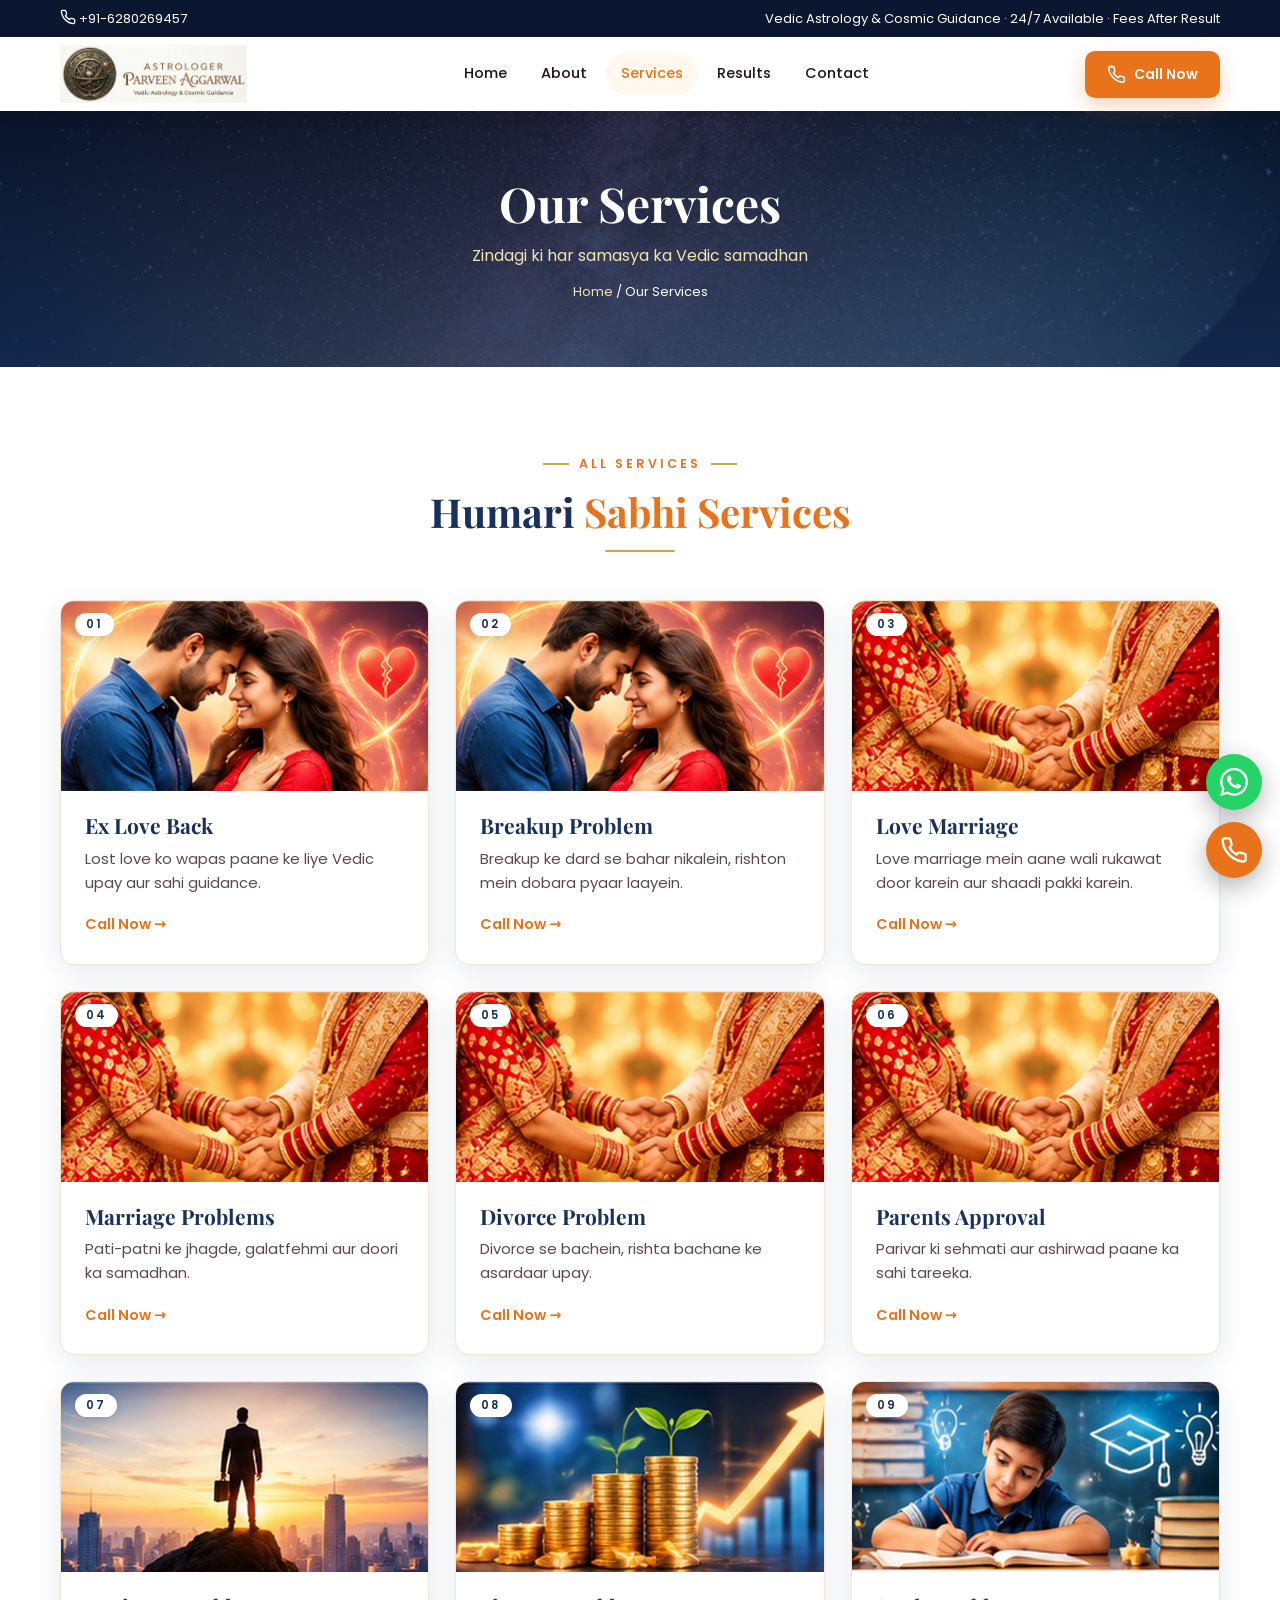
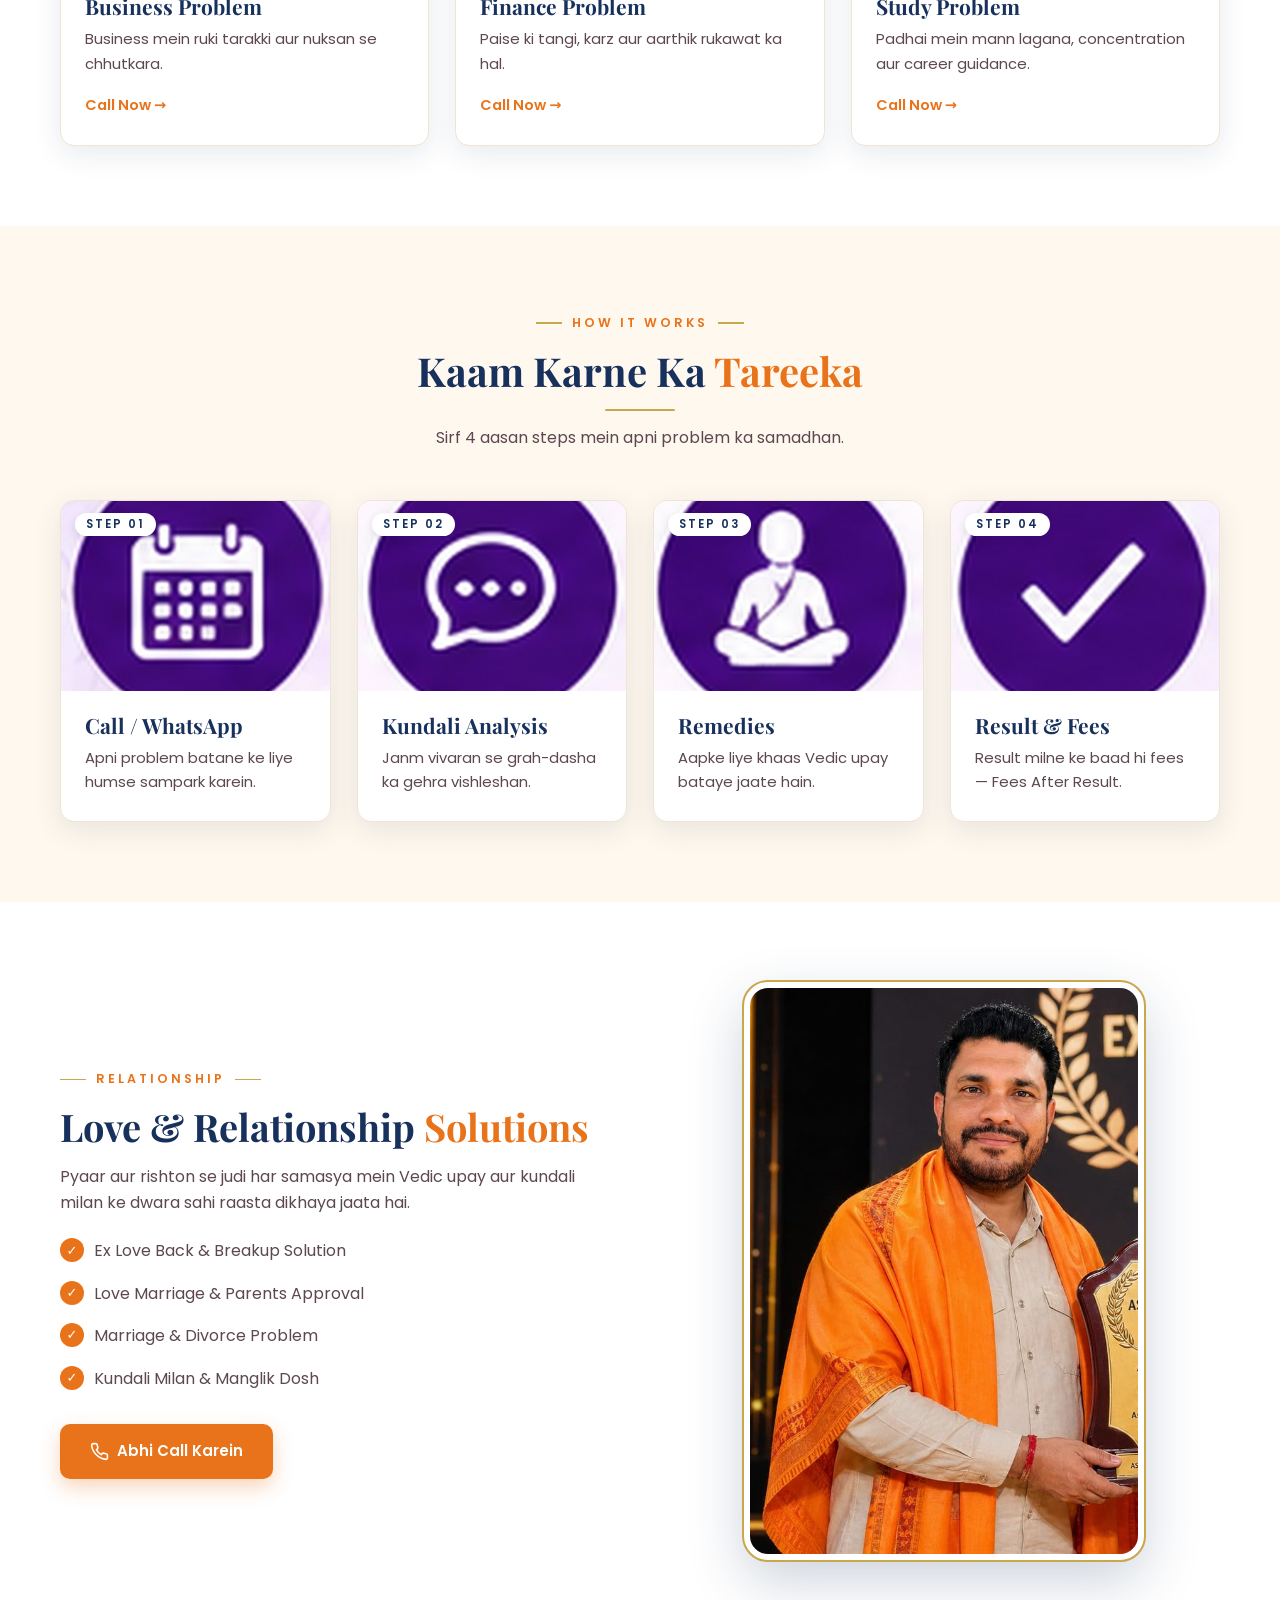
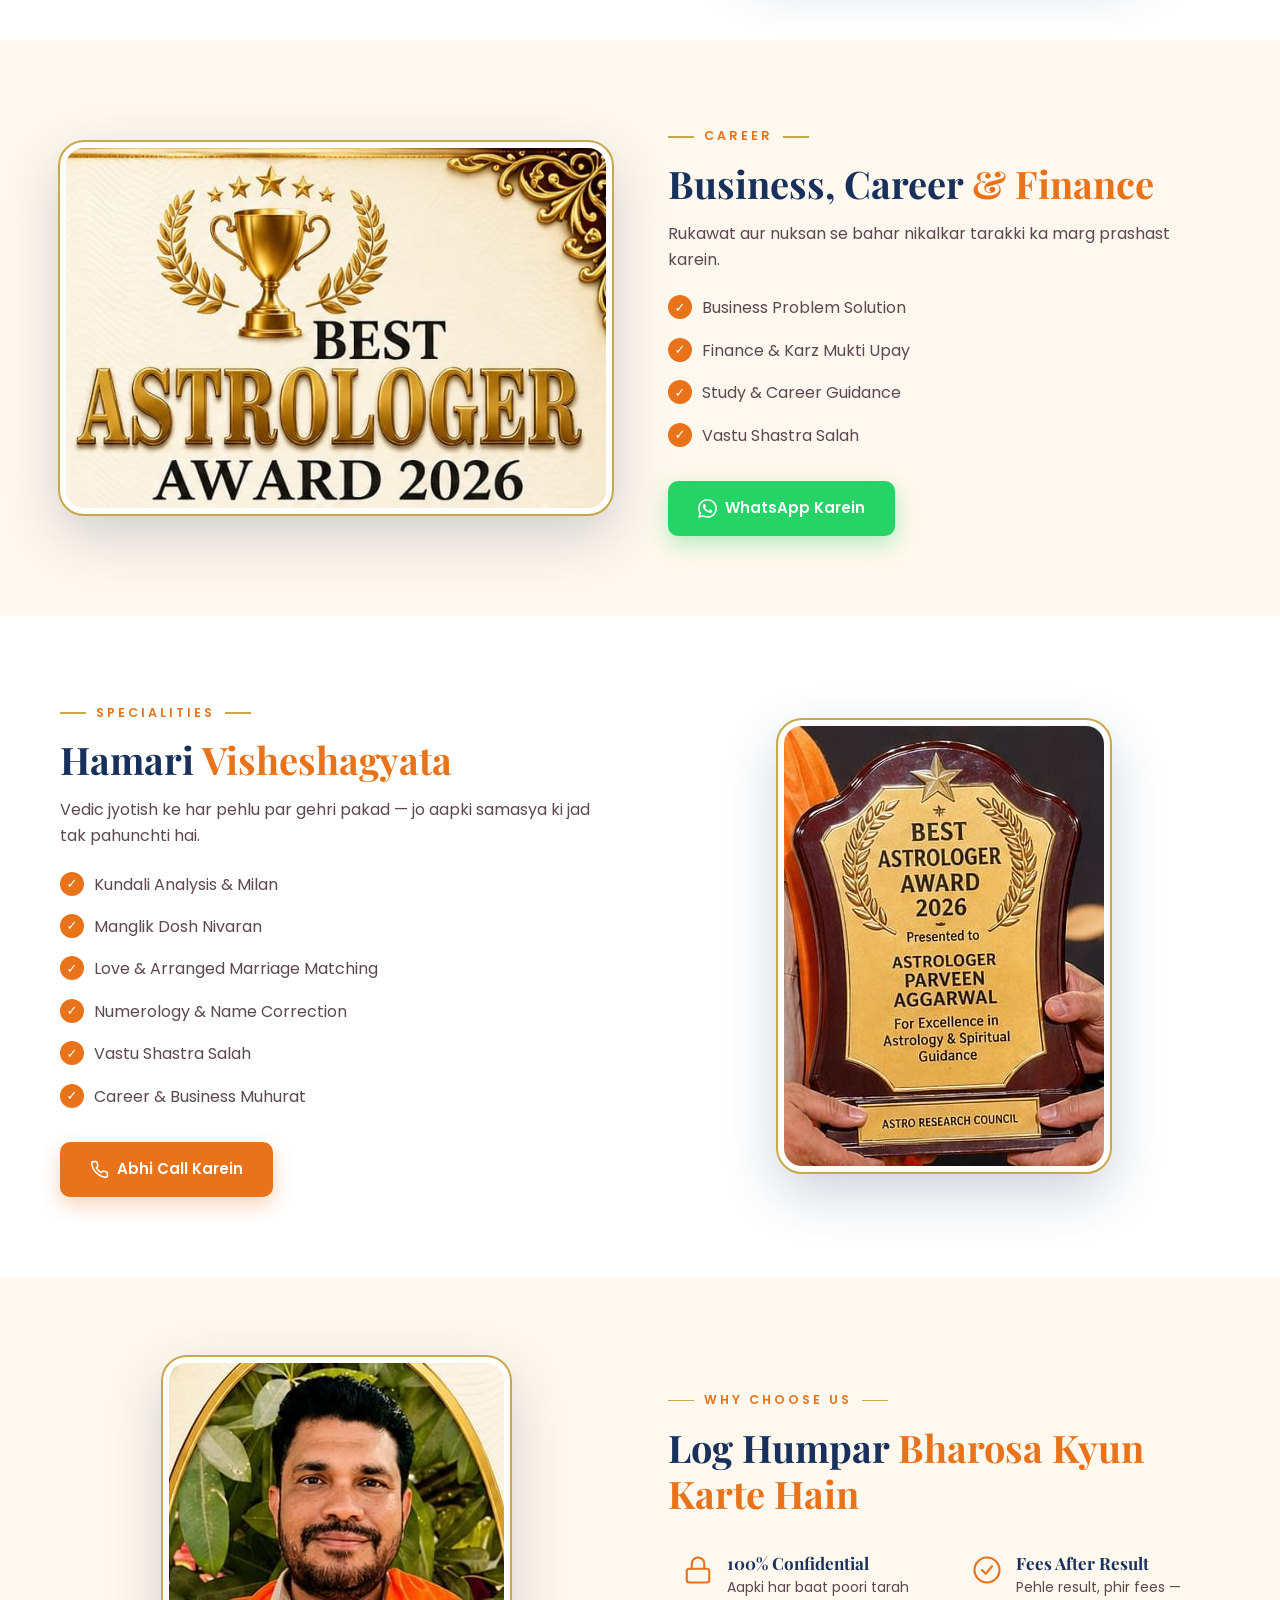
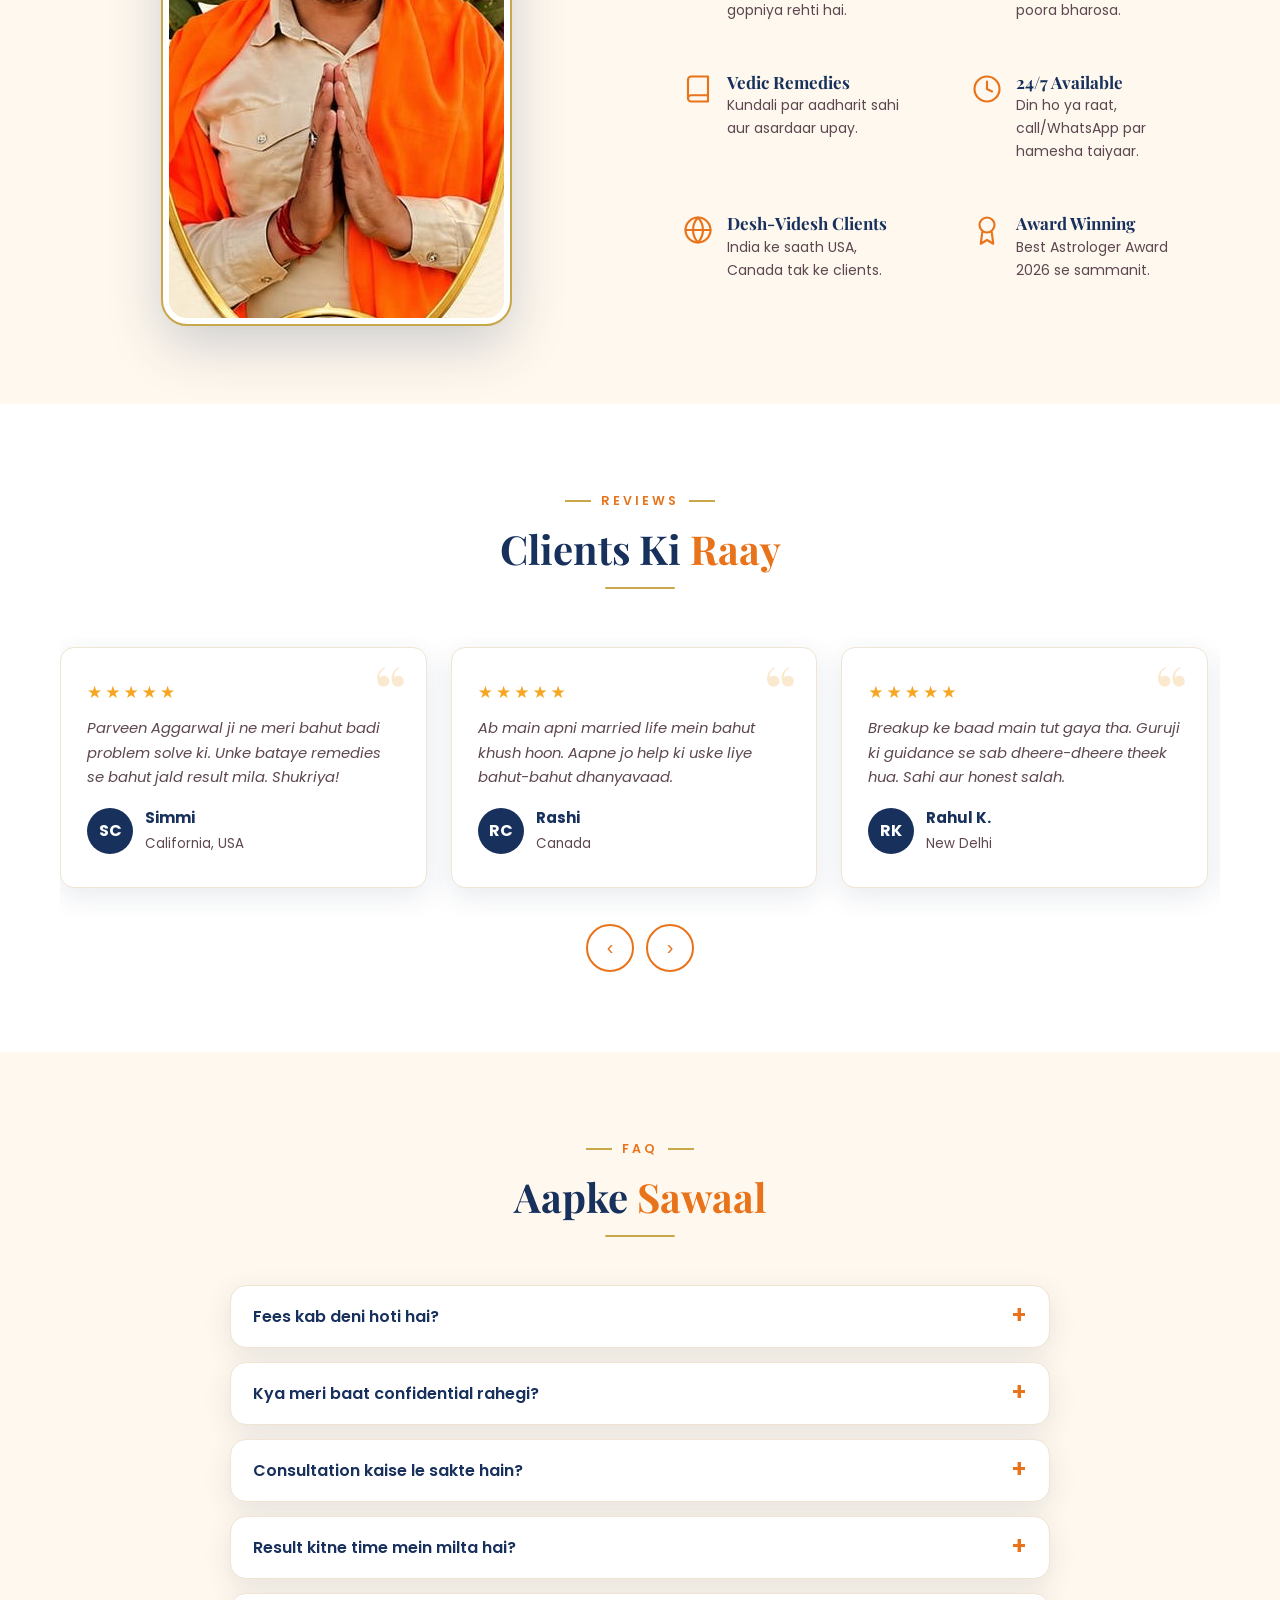
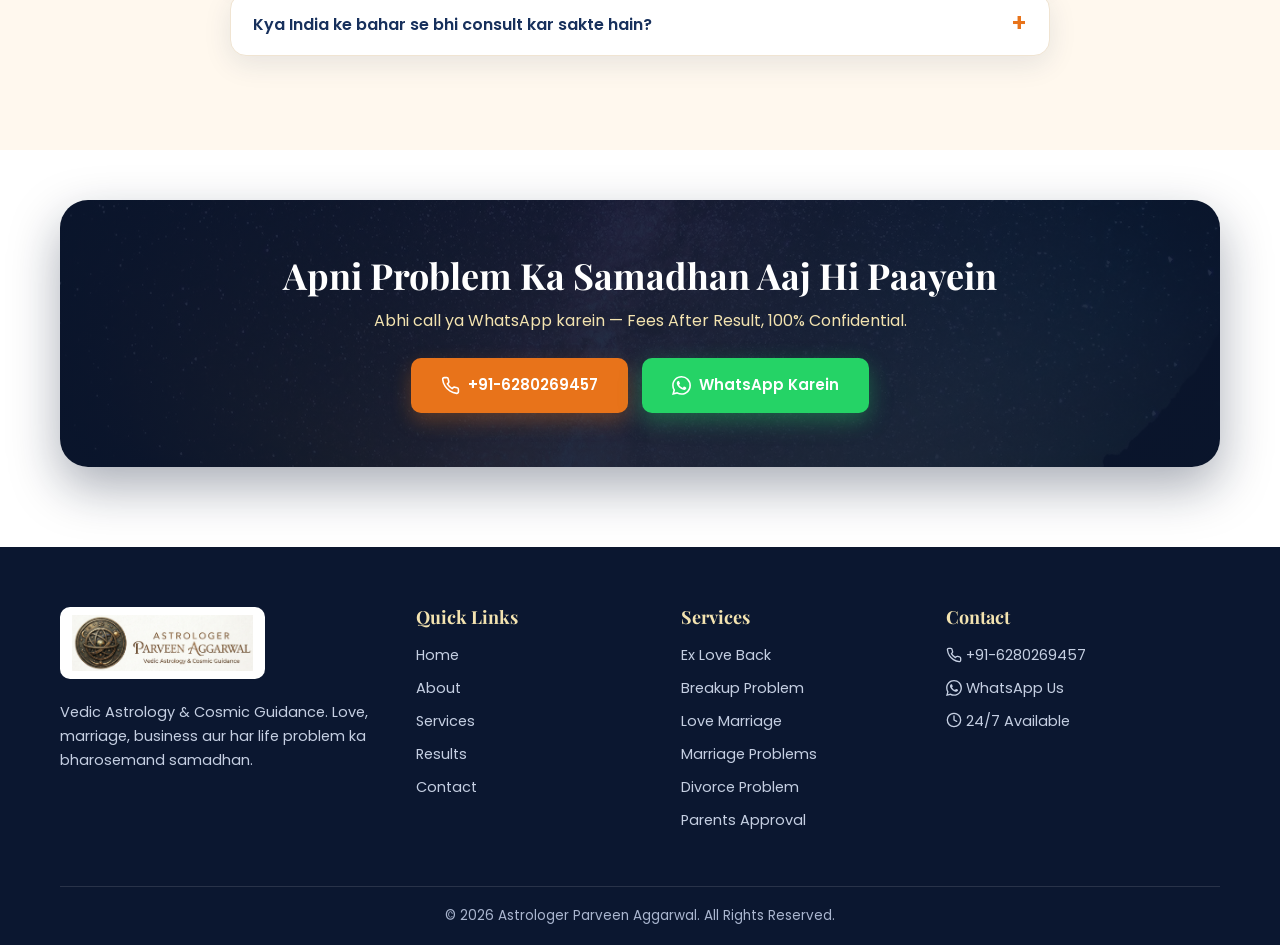
==== commit 9b612449: "imges fix" ====
--- a/services.html
+++ b/services.html
@@ -17,7 +17,7 @@
 <symbol id="hnd" viewBox="0 0 24 24"><path d="M12 21s-8-5.2-8-11a4.5 4.5 0 0 1 8-2.8A4.5 4.5 0 0 1 20 10c0 5.8-8 11-8 11z"/></symbol>
 </defs></svg>
 <div class="topbar"><div class="wrap"><a href="tel:+916280269457"><svg class="i"><use href="#ph"/></svg> +91-6280269457</a><span class="hide-m">Vedic Astrology &amp; Cosmic Guidance · 24/7 Available · Fees After Result</span></div></div>
-<header><div class="hd"><a class="logo" href="index.html"><img src="assets/logo.png" alt="Astrologer Parveen Aggarwal logo"></a><nav><a href="index.html" class="">Home</a><a href="about.html" class="">About</a><a href="services.html" class="on">Services</a><a href="results.html" class="">Results</a><a href="contact.html" class="">Contact</a></nav><div class="hd-cta"><a class="btn btn-p" href="tel:+916280269457"><svg class="i"><use href="#ph"/></svg> Call Now</a><button class="burger" aria-label="Menu"><span></span><span></span><span></span></button></div></div></header><section class="banner"><div class="wrap"><h1>Our Services</h1><p>Zindagi ki har samasya ka Vedic samadhan</p><div class="crumb"><a href="index.html">Home</a> / Our Services</div></div></section><section class=" "><div class="wrap"><div class="sec-head rv"><span class="tag">All Services</span><h2>Humari <em>Sabhi Services</em></h2><div class="divider"></div></div><div class="grid g3"><div class="card sv rv d1"><div class="simgw"><img class="simg" src="assets/svc-1.svg" alt="Ex Love Back" loading="lazy"><span class="sn">01</span></div><div class="bd"><h3>Ex Love Back</h3><p>Lost love ko wapas paane ke liye Vedic upay aur sahi guidance.</p><a class="link" href="tel:+916280269457">Call Now →</a></div></div><div class="card sv rv d2"><div class="simgw"><img class="simg" src="assets/svc-2.svg" alt="Breakup Problem" loading="lazy"><span class="sn">02</span></div><div class="bd"><h3>Breakup Problem</h3><p>Breakup ke dard se bahar nikalein, rishton mein dobara pyaar laayein.</p><a class="link" href="tel:+916280269457">Call Now →</a></div></div><div class="card sv rv d3"><div class="simgw"><img class="simg" src="assets/svc-3.svg" alt="Love Marriage" loading="lazy"><span class="sn">03</span></div><div class="bd"><h3>Love Marriage</h3><p>Love marriage mein aane wali rukawat door karein aur shaadi pakki karein.</p><a class="link" href="tel:+916280269457">Call Now →</a></div></div><div class="card sv rv d1"><div class="simgw"><img class="simg" src="assets/svc-4.svg" alt="Marriage Problems" loading="lazy"><span class="sn">04</span></div><div class="bd"><h3>Marriage Problems</h3><p>Pati-patni ke jhagde, galatfehmi aur doori ka samadhan.</p><a class="link" href="tel:+916280269457">Call Now →</a></div></div><div class="card sv rv d2"><div class="simgw"><img class="simg" src="assets/svc-5.svg" alt="Divorce Problem" loading="lazy"><span class="sn">05</span></div><div class="bd"><h3>Divorce Problem</h3><p>Divorce se bachein, rishta bachane ke asardaar upay.</p><a class="link" href="tel:+916280269457">Call Now →</a></div></div><div class="card sv rv d3"><div class="simgw"><img class="simg" src="assets/svc-6.svg" alt="Parents Approval" loading="lazy"><span class="sn">06</span></div><div class="bd"><h3>Parents Approval</h3><p>Parivar ki sehmati aur ashirwad paane ka sahi tareeka.</p><a class="link" href="tel:+916280269457">Call Now →</a></div></div><div class="card sv rv d1"><div class="simgw"><img class="simg" src="assets/svc-7.svg" alt="Business Problem" loading="lazy"><span class="sn">07</span></div><div class="bd"><h3>Business Problem</h3><p>Business mein ruki tarakki aur nuksan se chhutkara.</p><a class="link" href="tel:+916280269457">Call Now →</a></div></div><div class="card sv rv d2"><div class="simgw"><img class="simg" src="assets/svc-8.svg" alt="Finance Problem" loading="lazy"><span class="sn">08</span></div><div class="bd"><h3>Finance Problem</h3><p>Paise ki tangi, karz aur aarthik rukawat ka hal.</p><a class="link" href="tel:+916280269457">Call Now →</a></div></div><div class="card sv rv d3"><div class="simgw"><img class="simg" src="assets/svc-9.svg" alt="Study Problem" loading="lazy"><span class="sn">09</span></div><div class="bd"><h3>Study Problem</h3><p>Padhai mein mann lagana, concentration aur career guidance.</p><a class="link" href="tel:+916280269457">Call Now →</a></div></div></div></div></section><section class="alt "><div class="wrap"><div class="sec-head rv"><span class="tag">How It Works</span><h2>Kaam Karne Ka <em>Tareeka</em></h2><div class="divider"></div><p style=margin-top:14px>Sirf 4 aasan steps mein apni problem ka samadhan.</p></div><div class="grid g4"><div class="card sv rv d1"><div class="simgw"><img class="simg" src="assets/step-1.svg" alt="Call / WhatsApp" loading="lazy"><span class="sn">STEP 01</span></div><div class="bd"><h3>Call / WhatsApp</h3><p style="margin:0">Apni problem batane ke liye humse sampark karein.</p></div></div><div class="card sv rv d2"><div class="simgw"><img class="simg" src="assets/step-2.svg" alt="Kundali Analysis" loading="lazy"><span class="sn">STEP 02</span></div><div class="bd"><h3>Kundali Analysis</h3><p style="margin:0">Janm vivaran se grah-dasha ka gehra vishleshan.</p></div></div><div class="card sv rv d3"><div class="simgw"><img class="simg" src="assets/step-3.svg" alt="Remedies" loading="lazy"><span class="sn">STEP 03</span></div><div class="bd"><h3>Remedies</h3><p style="margin:0">Aapke liye khaas Vedic upay bataye jaate hain.</p></div></div><div class="card sv rv d1"><div class="simgw"><img class="simg" src="assets/step-4.svg" alt="Result & Fees" loading="lazy"><span class="sn">STEP 04</span></div><div class="bd"><h3>Result & Fees</h3><p style="margin:0">Result milne ke baad hi fees — Fees After Result.</p></div></div></div></div></section><section class=" "><div class="wrap"><div class="split"><div class="rv"><span class="tag">Relationship</span><h2>Love & Relationship <em>Solutions</em></h2><p>Pyaar aur rishton se judi har samasya mein Vedic upay aur kundali milan ke dwara sahi raasta dikhaya jaata hai.</p><ul class="list"><li>Ex Love Back & Breakup Solution</li><li>Love Marriage & Parents Approval</li><li>Marriage & Divorce Problem</li><li>Kundali Milan & Manglik Dosh</li></ul><a class="btn btn-p" href="tel:+916280269457"><svg class="i"><use href="#ph"/></svg> Abhi Call Karein</a></div><div class="frame rv" style="max-width:400px;margin:auto"><img src="assets/parveen-award.jpg" alt="Parveen Aggarwal" loading="lazy"></div></div></div></section><section class="alt "><div class="wrap"><div class="split"><div class="frame rv" ><img src="assets/cert-title.jpg" alt="Best Astrologer Award" loading="lazy"></div><div class="rv d2"><span class="tag">Career</span><h2>Business, Career <em>& Finance</em></h2><p>Rukawat aur nuksan se bahar nikalkar tarakki ka marg prashast karein.</p><ul class="list"><li>Business Problem Solution</li><li>Finance & Karz Mukti Upay</li><li>Study & Career Guidance</li><li>Vastu Shastra Salah</li></ul><a class="btn btn-w" href="https://wa.me/916280269457?text=Namaste%20Parveen%20Ji%2C%20mujhe%20consultation%20chahiye" target="_blank" rel="noopener"><svg class="i wa"><use href="#wa"/></svg> WhatsApp Karein</a></div></div></div></section><section class=" "><div class="wrap"><div class="split"><div class="rv"><span class="tag">Specialities</span><h2>Hamari <em>Visheshagyata</em></h2><p>Vedic jyotish ke har pehlu par gehri pakad — jo aapki samasya ki jad tak pahunchti hai.</p><ul class="list"><li>Kundali Analysis & Milan</li><li>Manglik Dosh Nivaran</li><li>Love & Arranged Marriage Matching</li><li>Numerology & Name Correction</li><li>Vastu Shastra Salah</li><li>Career & Business Muhurat</li></ul><a class="btn btn-p" href="tel:+916280269457"><svg class="i"><use href="#ph"/></svg> Abhi Call Karein</a></div><div class="frame rv" style="max-width:380px;margin:auto"><img src="assets/plaque.jpg" alt="Award plaque" loading="lazy"></div></div></div></section><section class="alt "><div class="wrap"><div class="split"><div class="rv d2" style="order:2"><span class="tag">Why Choose Us</span><h2>Log Humpar <em>Bharosa Kyun Karte Hain</em></h2><div class="wgrid"><div class="wi"><svg class="li"><use href="#lock"/></svg><div><h3>100% Confidential</h3><p>Aapki har baat poori tarah gopniya rehti hai.</p></div></div><div class="wi"><svg class="li"><use href="#chk"/></svg><div><h3>Fees After Result</h3><p>Pehle result, phir fees — poora bharosa.</p></div></div><div class="wi"><svg class="li"><use href="#scr"/></svg><div><h3>Vedic Remedies</h3><p>Kundali par aadharit sahi aur asardaar upay.</p></div></div><div class="wi"><svg class="li"><use href="#clk"/></svg><div><h3>24/7 Available</h3><p>Din ho ya raat, call/WhatsApp par hamesha taiyaar.</p></div></div><div class="wi"><svg class="li"><use href="#glb"/></svg><div><h3>Desh-Videsh Clients</h3><p>India ke saath USA, Canada tak ke clients.</p></div></div><div class="wi"><svg class="li"><use href="#awd"/></svg><div><h3>Award Winning</h3><p>Best Astrologer Award 2026 se sammanit.</p></div></div></div></div><div class="frame rv" style="order:1;max-width:440px;margin:auto"><img src="assets/pandit.jpg" alt="Astrologer Parveen Aggarwal" loading="lazy"></div></div></div></section><section class=" "><div class="wrap"><div class="sec-head rv"><span class="tag">Reviews</span><h2>Clients Ki <em>Raay</em></h2><div class="divider"></div></div><div class="rev-wrap"><div class="card rev"><span class="qm">“</span><div class="stars">★★★★★</div><p>Parveen Aggarwal ji ne meri bahut badi problem solve ki. Unke bataye remedies se bahut jald result mila. Shukriya!</p><div class="who"><div class="av">SC</div><div><b>Simmi</b><small>California, USA</small></div></div></div><div class="card rev"><span class="qm">“</span><div class="stars">★★★★★</div><p>Ab main apni married life mein bahut khush hoon. Aapne jo help ki uske liye bahut-bahut dhanyavaad.</p><div class="who"><div class="av">RC</div><div><b>Rashi</b><small>Canada</small></div></div></div><div class="card rev"><span class="qm">“</span><div class="stars">★★★★★</div><p>Breakup ke baad main tut gaya tha. Guruji ki guidance se sab dheere-dheere theek hua. Sahi aur honest salah.</p><div class="who"><div class="av">RK</div><div><b>Rahul K.</b><small>New Delhi</small></div></div></div><div class="card rev"><span class="qm">“</span><div class="stars">★★★★★</div><p>Business mein lagataar nuksan tha. Remedies follow karne ke baad kaafi farak dekha. Highly recommended.</p><div class="who"><div class="av">PS</div><div><b>Priya S.</b><small>Chandigarh</small></div></div></div><div class="card rev"><span class="qm">“</span><div class="stars">★★★★★</div><p>Love marriage ke liye parents maan nahi rahe the. Ab ghar mein sab raazi hain. Bahut shukriya.</p><div class="who"><div class="av">VJ</div><div><b>Vikram J.</b><small>Ludhiana</small></div></div></div><div class="card rev"><span class="qm">“</span><div class="stars">★★★★★</div><p>Ghar mein kalesh se rishta toot-ne wala tha. Ab shanti hai. Poori baat confidential rahi.</p><div class="who"><div class="av">AM</div><div><b>Anjali M.</b><small>Mumbai</small></div></div></div></div><div class="rev-nav"><button data-rev="-1" aria-label="Prev">‹</button><button data-rev="1" aria-label="Next">›</button></div></div></section><section class="alt "><div class="wrap"><div class="sec-head rv"><span class="tag">FAQ</span><h2>Aapke <em>Sawaal</em></h2><div class="divider"></div></div><div class="faq"><div class="fq rv"><button>Fees kab deni hoti hai?</button><div>Aapki problem solve hone ke baad hi fees li jaati hai — "Fees After Result".</div></div><div class="fq rv"><button>Kya meri baat confidential rahegi?</button><div>Ji haan, aapki har baat 100% gopniya rakhi jaati hai.</div></div><div class="fq rv"><button>Consultation kaise le sakte hain?</button><div>Aap seedha call ya WhatsApp kar sakte hain: +91-6280269457. Hum 24/7 available hain.</div></div><div class="fq rv"><button>Result kitne time mein milta hai?</button><div>Har case alag hota hai. Kundali dekhne ke baad hi sahi time bataya jaata hai.</div></div><div class="fq rv"><button>Kya India ke bahar se bhi consult kar sakte hain?</button><div>Bilkul. Call/WhatsApp se USA, Canada aur anya deshon ke log bhi consult karte hain.</div></div></div></div></section><section class="cta-sec"><div class="wrap"><div class="cta rv"><h2>Apni Problem Ka Samadhan Aaj Hi Paayein</h2><p>Abhi call ya WhatsApp karein — Fees After Result, 100% Confidential.</p><div class="hero-btns"><a class="btn btn-p" href="tel:+916280269457"><svg class="i"><use href="#ph"/></svg> +91-6280269457</a><a class="btn btn-w" href="https://wa.me/916280269457?text=Namaste%20Parveen%20Ji%2C%20mujhe%20consultation%20chahiye" target="_blank" rel="noopener"><svg class="i wa"><use href="#wa"/></svg> WhatsApp Karein</a></div></div></div></section>
+<header><div class="hd"><a class="logo" href="index.html"><img src="assets/logo.png" alt="Astrologer Parveen Aggarwal logo"></a><nav><a href="index.html" class="">Home</a><a href="about.html" class="">About</a><a href="services.html" class="on">Services</a><a href="results.html" class="">Results</a><a href="contact.html" class="">Contact</a></nav><div class="hd-cta"><a class="btn btn-p" href="tel:+916280269457"><svg class="i"><use href="#ph"/></svg> Call Now</a><button class="burger" aria-label="Menu"><span></span><span></span><span></span></button></div></div></header><section class="banner"><div class="wrap"><h1>Our Services</h1><p>Zindagi ki har samasya ka Vedic samadhan</p><div class="crumb"><a href="index.html">Home</a> / Our Services</div></div></section><section class=" "><div class="wrap"><div class="sec-head rv"><span class="tag">All Services</span><h2>Humari <em>Sabhi Services</em></h2><div class="divider"></div></div><div class="grid g3"><div class="card sv rv d1"><div class="simgw"><img class="simg" src="assets/service-photo-1.jpg" alt="Ex Love Back" loading="lazy"><span class="sn">01</span></div><div class="bd"><h3>Ex Love Back</h3><p>Lost love ko wapas paane ke liye Vedic upay aur sahi guidance.</p><a class="link" href="tel:+916280269457">Call Now →</a></div></div><div class="card sv rv d2"><div class="simgw"><img class="simg" src="assets/service-photo-1.jpg" alt="Breakup Problem" loading="lazy"><span class="sn">02</span></div><div class="bd"><h3>Breakup Problem</h3><p>Breakup ke dard se bahar nikalein, rishton mein dobara pyaar laayein.</p><a class="link" href="tel:+916280269457">Call Now →</a></div></div><div class="card sv rv d3"><div class="simgw"><img class="simg" src="assets/service-photo-2.jpg" alt="Love Marriage" loading="lazy"><span class="sn">03</span></div><div class="bd"><h3>Love Marriage</h3><p>Love marriage mein aane wali rukawat door karein aur shaadi pakki karein.</p><a class="link" href="tel:+916280269457">Call Now →</a></div></div><div class="card sv rv d1"><div class="simgw"><img class="simg" src="assets/service-photo-2.jpg" alt="Marriage Problems" loading="lazy"><span class="sn">04</span></div><div class="bd"><h3>Marriage Problems</h3><p>Pati-patni ke jhagde, galatfehmi aur doori ka samadhan.</p><a class="link" href="tel:+916280269457">Call Now →</a></div></div><div class="card sv rv d2"><div class="simgw"><img class="simg" src="assets/service-photo-2.jpg" alt="Divorce Problem" loading="lazy"><span class="sn">05</span></div><div class="bd"><h3>Divorce Problem</h3><p>Divorce se bachein, rishta bachane ke asardaar upay.</p><a class="link" href="tel:+916280269457">Call Now →</a></div></div><div class="card sv rv d3"><div class="simgw"><img class="simg" src="assets/service-photo-2.jpg" alt="Parents Approval" loading="lazy"><span class="sn">06</span></div><div class="bd"><h3>Parents Approval</h3><p>Parivar ki sehmati aur ashirwad paane ka sahi tareeka.</p><a class="link" href="tel:+916280269457">Call Now →</a></div></div><div class="card sv rv d1"><div class="simgw"><img class="simg" src="assets/service-photo-3.jpg" alt="Business Problem" loading="lazy"><span class="sn">07</span></div><div class="bd"><h3>Business Problem</h3><p>Business mein ruki tarakki aur nuksan se chhutkara.</p><a class="link" href="tel:+916280269457">Call Now →</a></div></div><div class="card sv rv d2"><div class="simgw"><img class="simg" src="assets/service-photo-4.jpg" alt="Finance Problem" loading="lazy"><span class="sn">08</span></div><div class="bd"><h3>Finance Problem</h3><p>Paise ki tangi, karz aur aarthik rukawat ka hal.</p><a class="link" href="tel:+916280269457">Call Now →</a></div></div><div class="card sv rv d3"><div class="simgw"><img class="simg" src="assets/service-photo-6.jpg" alt="Study Problem" loading="lazy"><span class="sn">09</span></div><div class="bd"><h3>Study Problem</h3><p>Padhai mein mann lagana, concentration aur career guidance.</p><a class="link" href="tel:+916280269457">Call Now →</a></div></div></div></div></section><section class="alt "><div class="wrap"><div class="sec-head rv"><span class="tag">How It Works</span><h2>Kaam Karne Ka <em>Tareeka</em></h2><div class="divider"></div><p style=margin-top:14px>Sirf 4 aasan steps mein apni problem ka samadhan.</p></div><div class="grid g4"><div class="card sv rv d1"><div class="simgw"><img class="simg" src="assets/process-photo-1.jpg" alt="Call / WhatsApp" loading="lazy"><span class="sn">STEP 01</span></div><div class="bd"><h3>Call / WhatsApp</h3><p style="margin:0">Apni problem batane ke liye humse sampark karein.</p></div></div><div class="card sv rv d2"><div class="simgw"><img class="simg" src="assets/process-photo-2.jpg" alt="Kundali Analysis" loading="lazy"><span class="sn">STEP 02</span></div><div class="bd"><h3>Kundali Analysis</h3><p style="margin:0">Janm vivaran se grah-dasha ka gehra vishleshan.</p></div></div><div class="card sv rv d3"><div class="simgw"><img class="simg" src="assets/process-photo-3.jpg" alt="Remedies" loading="lazy"><span class="sn">STEP 03</span></div><div class="bd"><h3>Remedies</h3><p style="margin:0">Aapke liye khaas Vedic upay bataye jaate hain.</p></div></div><div class="card sv rv d1"><div class="simgw"><img class="simg" src="assets/process-photo-4.jpg" alt="Result & Fees" loading="lazy"><span class="sn">STEP 04</span></div><div class="bd"><h3>Result & Fees</h3><p style="margin:0">Result milne ke baad hi fees — Fees After Result.</p></div></div></div></div></section><section class=" "><div class="wrap"><div class="split"><div class="rv"><span class="tag">Relationship</span><h2>Love & Relationship <em>Solutions</em></h2><p>Pyaar aur rishton se judi har samasya mein Vedic upay aur kundali milan ke dwara sahi raasta dikhaya jaata hai.</p><ul class="list"><li>Ex Love Back & Breakup Solution</li><li>Love Marriage & Parents Approval</li><li>Marriage & Divorce Problem</li><li>Kundali Milan & Manglik Dosh</li></ul><a class="btn btn-p" href="tel:+916280269457"><svg class="i"><use href="#ph"/></svg> Abhi Call Karein</a></div><div class="frame rv" style="max-width:400px;margin:auto"><img src="assets/parveen-award.jpg" alt="Parveen Aggarwal" loading="lazy"></div></div></div></section><section class="alt "><div class="wrap"><div class="split"><div class="frame rv" ><img src="assets/cert-title.jpg" alt="Best Astrologer Award" loading="lazy"></div><div class="rv d2"><span class="tag">Career</span><h2>Business, Career <em>& Finance</em></h2><p>Rukawat aur nuksan se bahar nikalkar tarakki ka marg prashast karein.</p><ul class="list"><li>Business Problem Solution</li><li>Finance & Karz Mukti Upay</li><li>Study & Career Guidance</li><li>Vastu Shastra Salah</li></ul><a class="btn btn-w" href="https://wa.me/916280269457?text=Namaste%20Parveen%20Ji%2C%20mujhe%20consultation%20chahiye" target="_blank" rel="noopener"><svg class="i wa"><use href="#wa"/></svg> WhatsApp Karein</a></div></div></div></section><section class=" "><div class="wrap"><div class="split"><div class="rv"><span class="tag">Specialities</span><h2>Hamari <em>Visheshagyata</em></h2><p>Vedic jyotish ke har pehlu par gehri pakad — jo aapki samasya ki jad tak pahunchti hai.</p><ul class="list"><li>Kundali Analysis & Milan</li><li>Manglik Dosh Nivaran</li><li>Love & Arranged Marriage Matching</li><li>Numerology & Name Correction</li><li>Vastu Shastra Salah</li><li>Career & Business Muhurat</li></ul><a class="btn btn-p" href="tel:+916280269457"><svg class="i"><use href="#ph"/></svg> Abhi Call Karein</a></div><div class="frame rv" style="max-width:380px;margin:auto"><img src="assets/plaque.jpg" alt="Award plaque" loading="lazy"></div></div></div></section><section class="alt "><div class="wrap"><div class="split"><div class="rv d2" style="order:2"><span class="tag">Why Choose Us</span><h2>Log Humpar <em>Bharosa Kyun Karte Hain</em></h2><div class="wgrid"><div class="wi"><svg class="li"><use href="#lock"/></svg><div><h3>100% Confidential</h3><p>Aapki har baat poori tarah gopniya rehti hai.</p></div></div><div class="wi"><svg class="li"><use href="#chk"/></svg><div><h3>Fees After Result</h3><p>Pehle result, phir fees — poora bharosa.</p></div></div><div class="wi"><svg class="li"><use href="#scr"/></svg><div><h3>Vedic Remedies</h3><p>Kundali par aadharit sahi aur asardaar upay.</p></div></div><div class="wi"><svg class="li"><use href="#clk"/></svg><div><h3>24/7 Available</h3><p>Din ho ya raat, call/WhatsApp par hamesha taiyaar.</p></div></div><div class="wi"><svg class="li"><use href="#glb"/></svg><div><h3>Desh-Videsh Clients</h3><p>India ke saath USA, Canada tak ke clients.</p></div></div><div class="wi"><svg class="li"><use href="#awd"/></svg><div><h3>Award Winning</h3><p>Best Astrologer Award 2026 se sammanit.</p></div></div></div></div><div class="frame rv" style="order:1;max-width:440px;margin:auto"><img src="assets/pandit.jpg" alt="Astrologer Parveen Aggarwal" loading="lazy"></div></div></div></section><section class=" "><div class="wrap"><div class="sec-head rv"><span class="tag">Reviews</span><h2>Clients Ki <em>Raay</em></h2><div class="divider"></div></div><div class="rev-wrap"><div class="card rev"><span class="qm">“</span><div class="stars">★★★★★</div><p>Parveen Aggarwal ji ne meri bahut badi problem solve ki. Unke bataye remedies se bahut jald result mila. Shukriya!</p><div class="who"><div class="av">SC</div><div><b>Simmi</b><small>California, USA</small></div></div></div><div class="card rev"><span class="qm">“</span><div class="stars">★★★★★</div><p>Ab main apni married life mein bahut khush hoon. Aapne jo help ki uske liye bahut-bahut dhanyavaad.</p><div class="who"><div class="av">RC</div><div><b>Rashi</b><small>Canada</small></div></div></div><div class="card rev"><span class="qm">“</span><div class="stars">★★★★★</div><p>Breakup ke baad main tut gaya tha. Guruji ki guidance se sab dheere-dheere theek hua. Sahi aur honest salah.</p><div class="who"><div class="av">RK</div><div><b>Rahul K.</b><small>New Delhi</small></div></div></div><div class="card rev"><span class="qm">“</span><div class="stars">★★★★★</div><p>Business mein lagataar nuksan tha. Remedies follow karne ke baad kaafi farak dekha. Highly recommended.</p><div class="who"><div class="av">PS</div><div><b>Priya S.</b><small>Chandigarh</small></div></div></div><div class="card rev"><span class="qm">“</span><div class="stars">★★★★★</div><p>Love marriage ke liye parents maan nahi rahe the. Ab ghar mein sab raazi hain. Bahut shukriya.</p><div class="who"><div class="av">VJ</div><div><b>Vikram J.</b><small>Ludhiana</small></div></div></div><div class="card rev"><span class="qm">“</span><div class="stars">★★★★★</div><p>Ghar mein kalesh se rishta toot-ne wala tha. Ab shanti hai. Poori baat confidential rahi.</p><div class="who"><div class="av">AM</div><div><b>Anjali M.</b><small>Mumbai</small></div></div></div></div><div class="rev-nav"><button data-rev="-1" aria-label="Prev">‹</button><button data-rev="1" aria-label="Next">›</button></div></div></section><section class="alt "><div class="wrap"><div class="sec-head rv"><span class="tag">FAQ</span><h2>Aapke <em>Sawaal</em></h2><div class="divider"></div></div><div class="faq"><div class="fq rv"><button>Fees kab deni hoti hai?</button><div>Aapki problem solve hone ke baad hi fees li jaati hai — "Fees After Result".</div></div><div class="fq rv"><button>Kya meri baat confidential rahegi?</button><div>Ji haan, aapki har baat 100% gopniya rakhi jaati hai.</div></div><div class="fq rv"><button>Consultation kaise le sakte hain?</button><div>Aap seedha call ya WhatsApp kar sakte hain: +91-6280269457. Hum 24/7 available hain.</div></div><div class="fq rv"><button>Result kitne time mein milta hai?</button><div>Har case alag hota hai. Kundali dekhne ke baad hi sahi time bataya jaata hai.</div></div><div class="fq rv"><button>Kya India ke bahar se bhi consult kar sakte hain?</button><div>Bilkul. Call/WhatsApp se USA, Canada aur anya deshon ke log bhi consult karte hain.</div></div></div></div></section><section class="cta-sec"><div class="wrap"><div class="cta rv"><h2>Apni Problem Ka Samadhan Aaj Hi Paayein</h2><p>Abhi call ya WhatsApp karein — Fees After Result, 100% Confidential.</p><div class="hero-btns"><a class="btn btn-p" href="tel:+916280269457"><svg class="i"><use href="#ph"/></svg> +91-6280269457</a><a class="btn btn-w" href="https://wa.me/916280269457?text=Namaste%20Parveen%20Ji%2C%20mujhe%20consultation%20chahiye" target="_blank" rel="noopener"><svg class="i wa"><use href="#wa"/></svg> WhatsApp Karein</a></div></div></div></section>
 <footer><div class="wrap"><div class="fg"><div><div class="flogo"><img src="assets/logo.png" alt="Logo"></div><p>Vedic Astrology &amp; Cosmic Guidance. Love, marriage, business aur har life problem ka bharosemand samadhan.</p></div>
 <div><h4>Quick Links</h4><ul><li><a href="index.html">Home</a></li><li><a href="about.html">About</a></li><li><a href="services.html">Services</a></li><li><a href="results.html">Results</a></li><li><a href="contact.html">Contact</a></li></ul></div>
 <div><h4>Services</h4><ul><li><a href="services.html">Ex Love Back</a></li><li><a href="services.html">Breakup Problem</a></li><li><a href="services.html">Love Marriage</a></li><li><a href="services.html">Marriage Problems</a></li><li><a href="services.html">Divorce Problem</a></li><li><a href="services.html">Parents Approval</a></li></ul></div>
--- a/style.css
+++ b/style.css
@@ -206,3 +206,8 @@
  .fl a{width:50px;height:50px}.fl a svg{width:25px;height:25px}
  .simgw{height:175px}
 }
+
+/* Service and process card photographs */
+.sv .simgw{overflow:hidden}
+.sv .simg{display:block;width:100%;height:100%;object-fit:cover;object-position:center;transition:transform .7s ease}
+.sv:hover .simg{transform:scale(1.07)}
